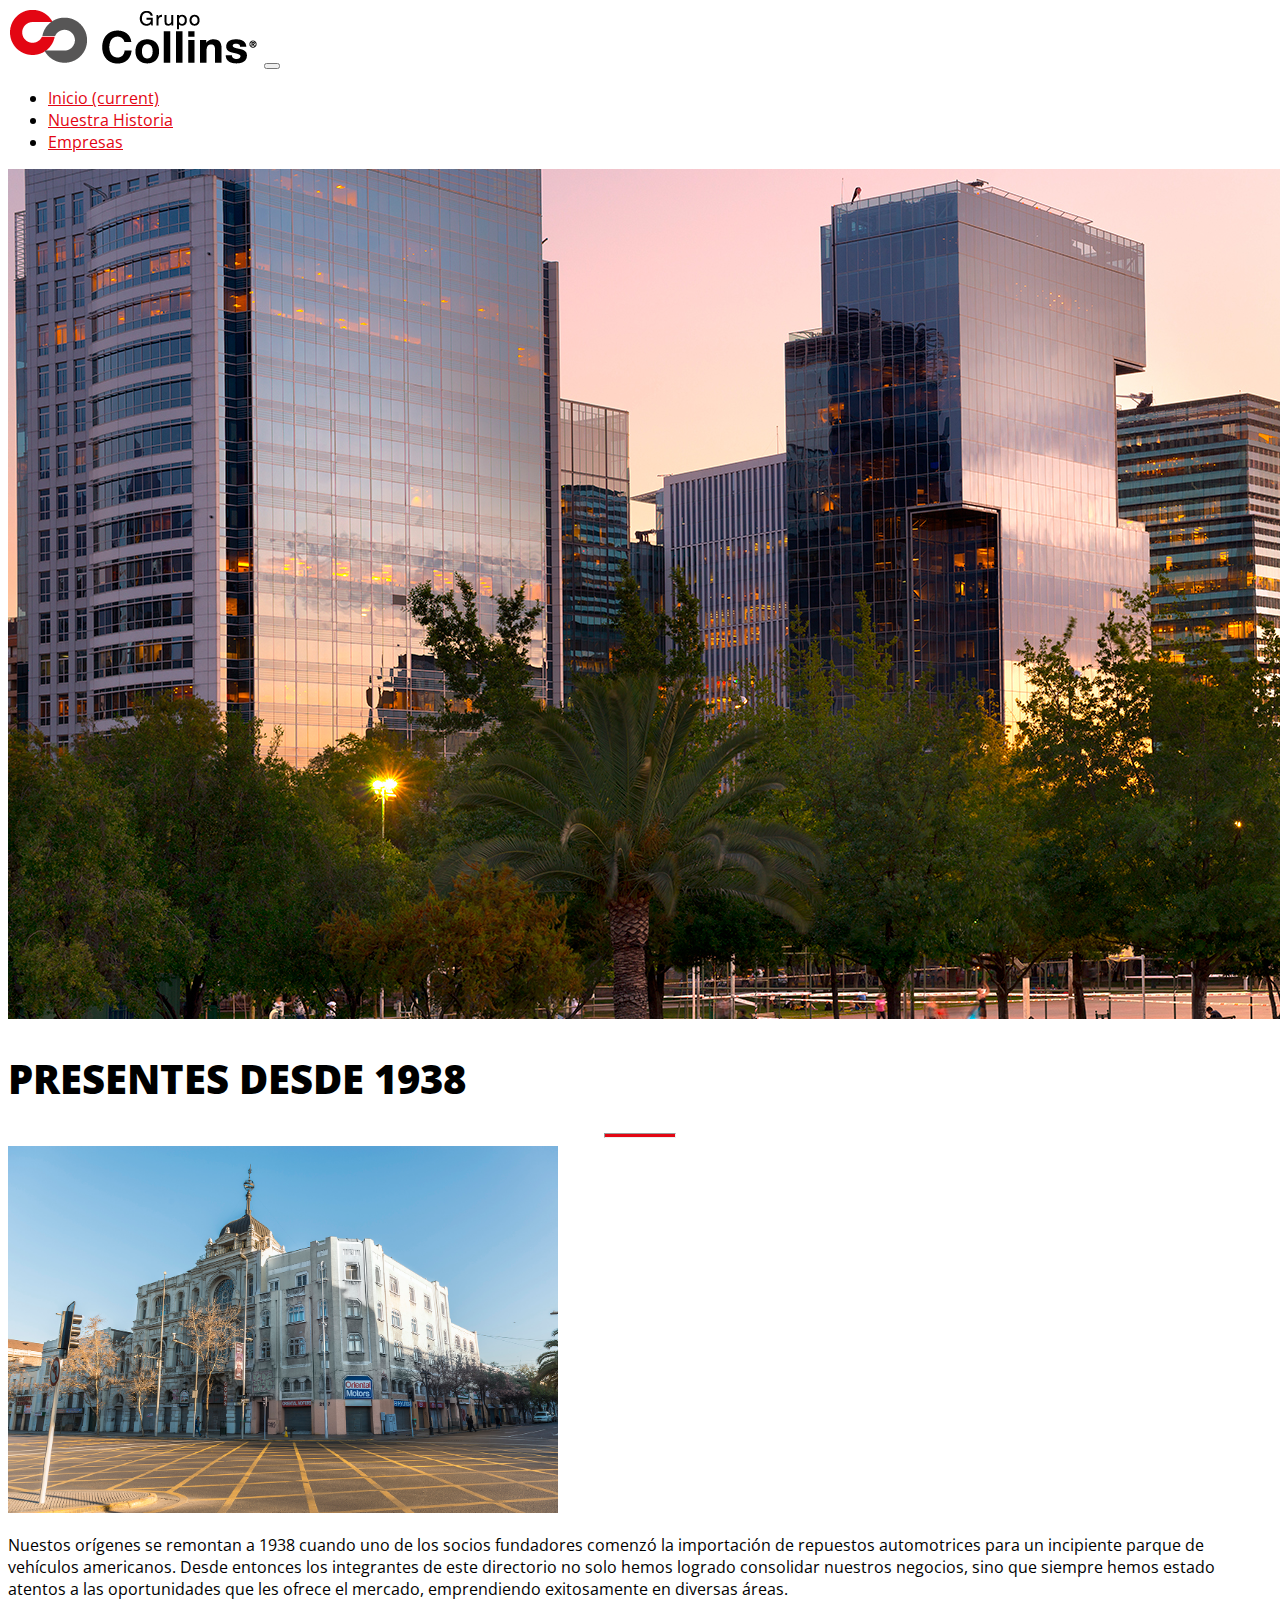
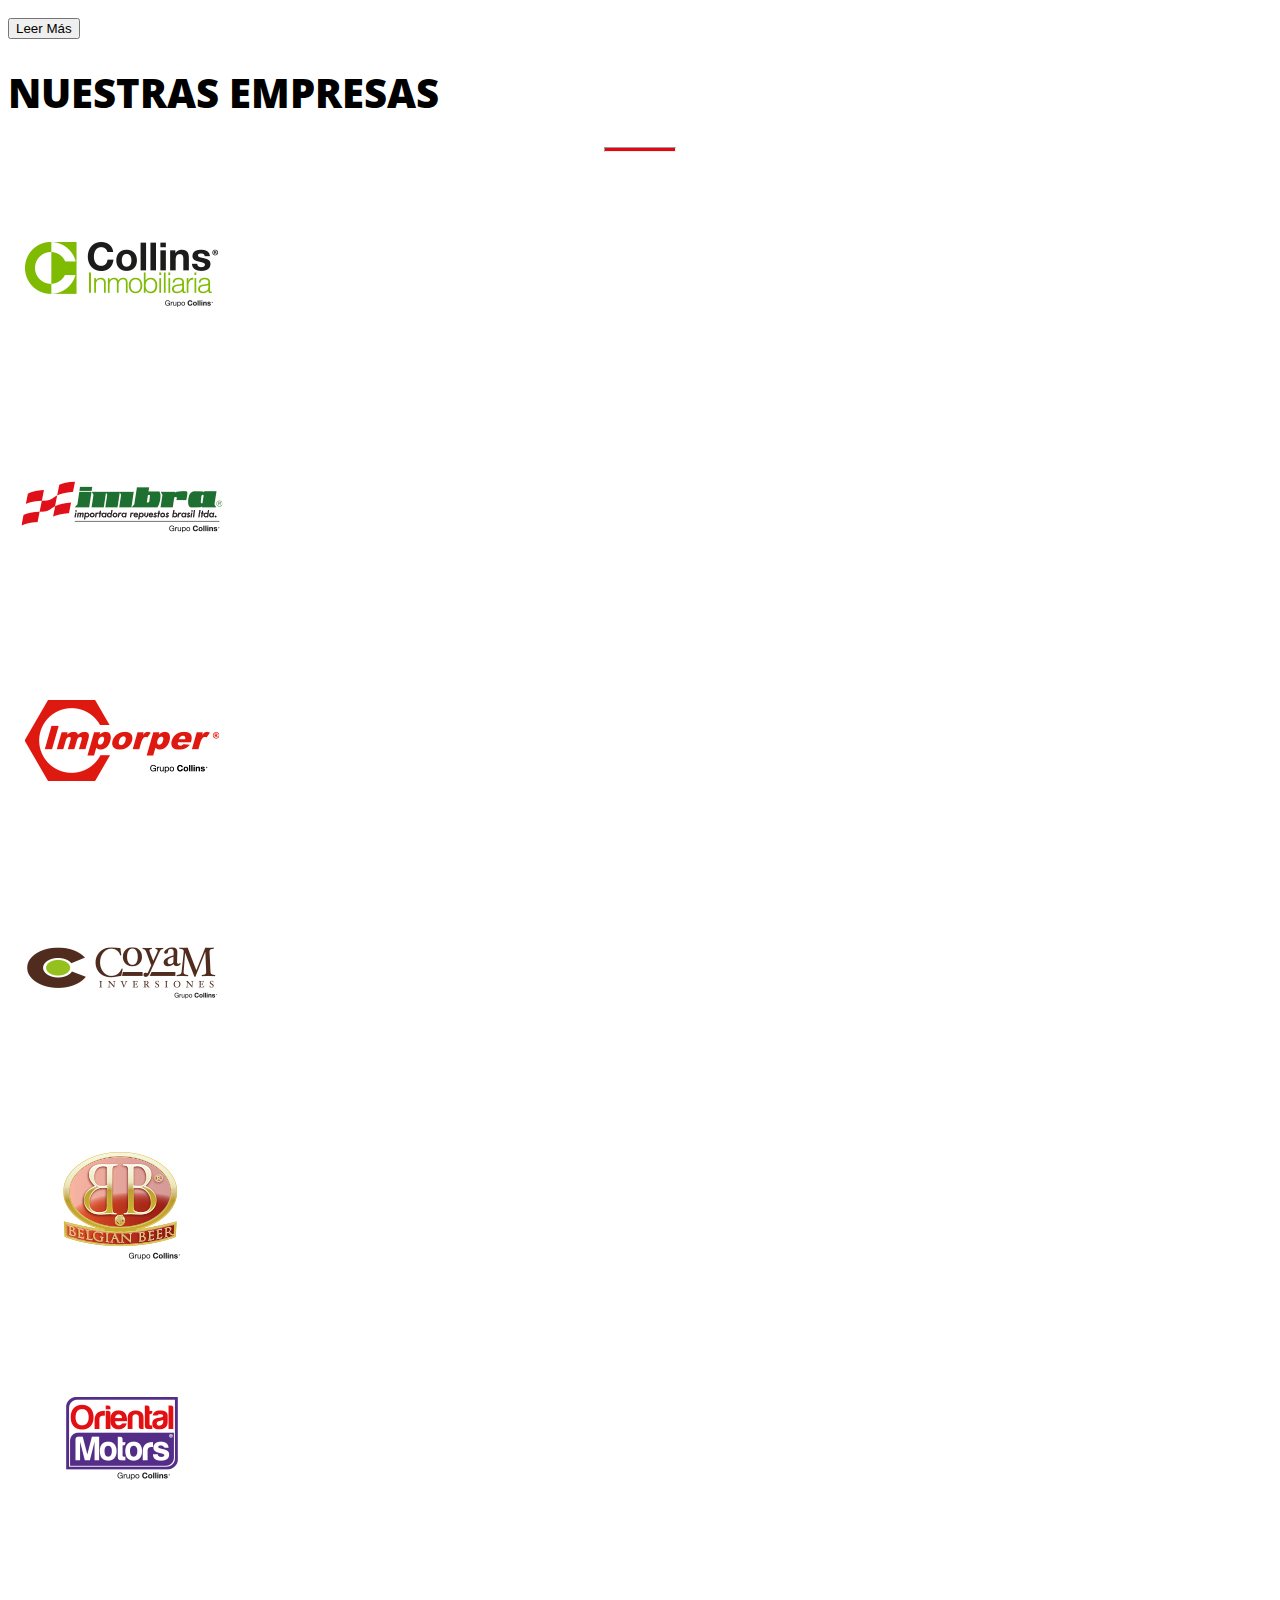
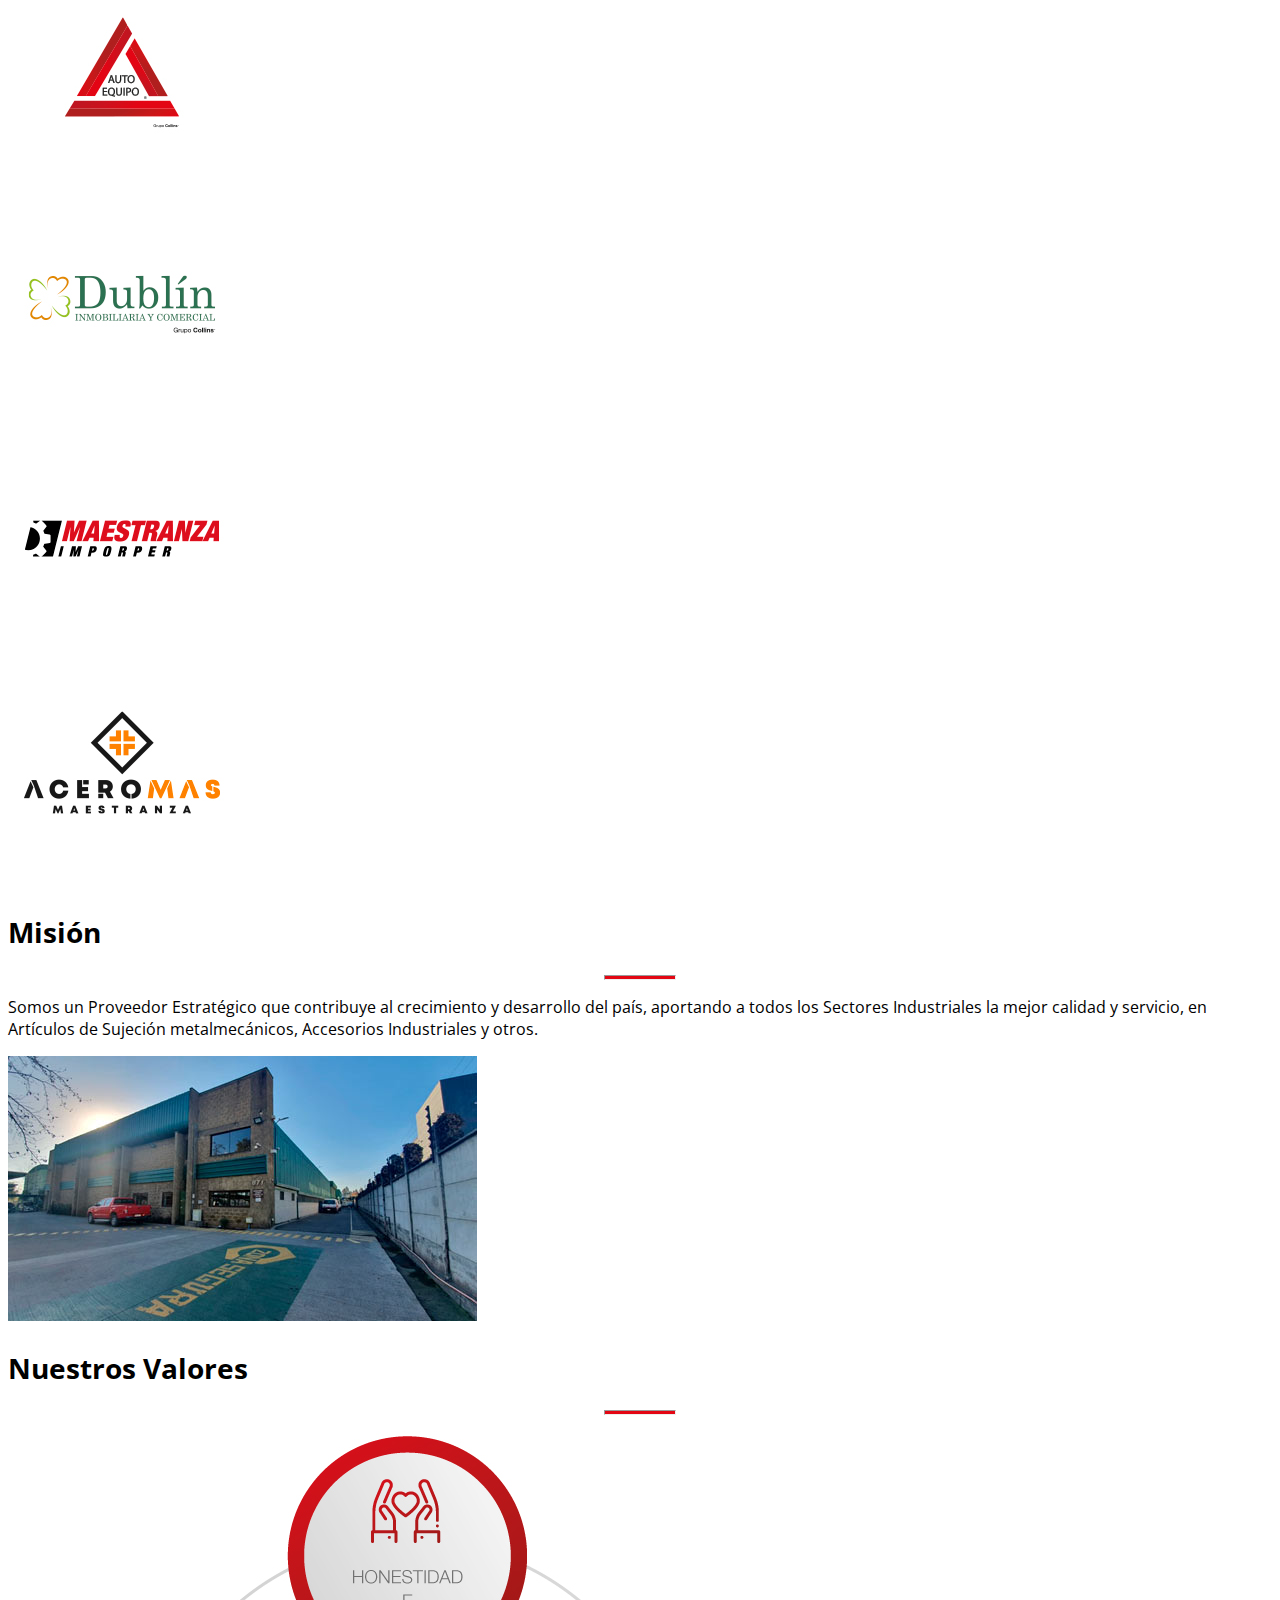
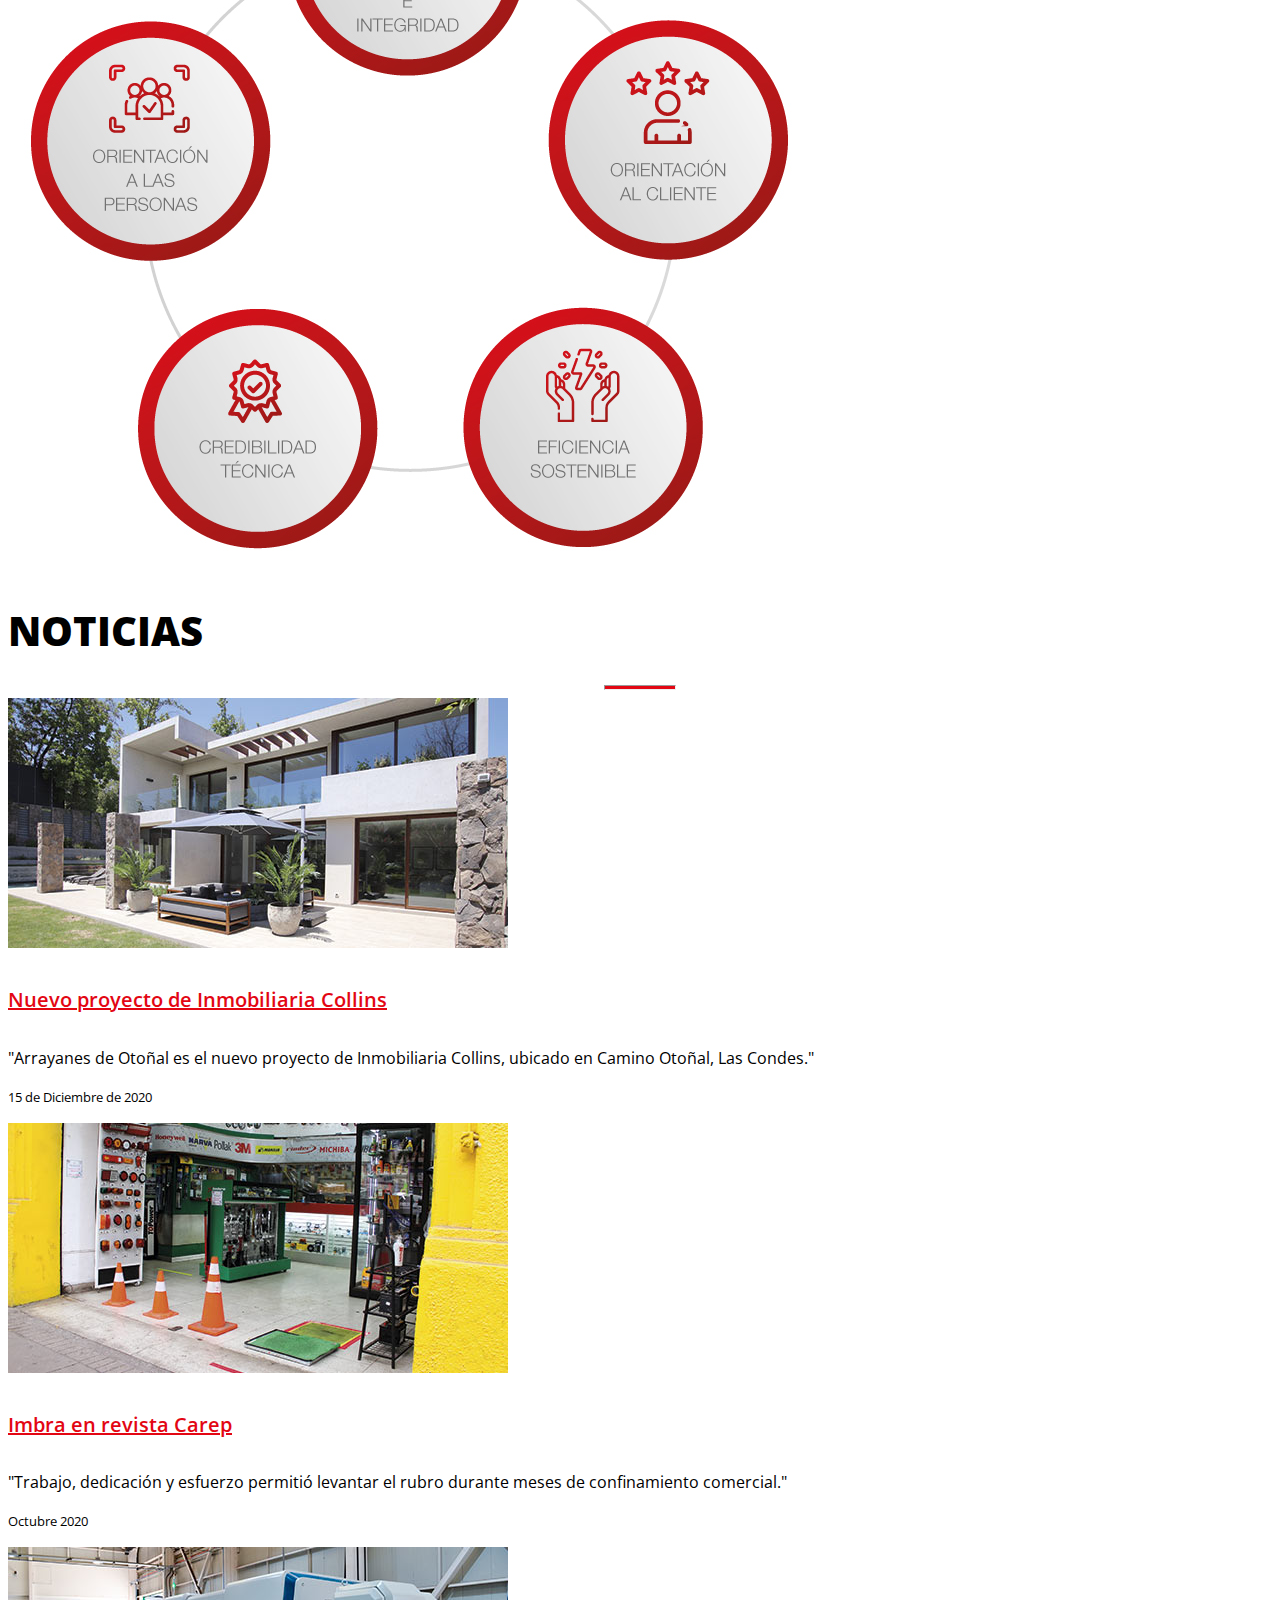
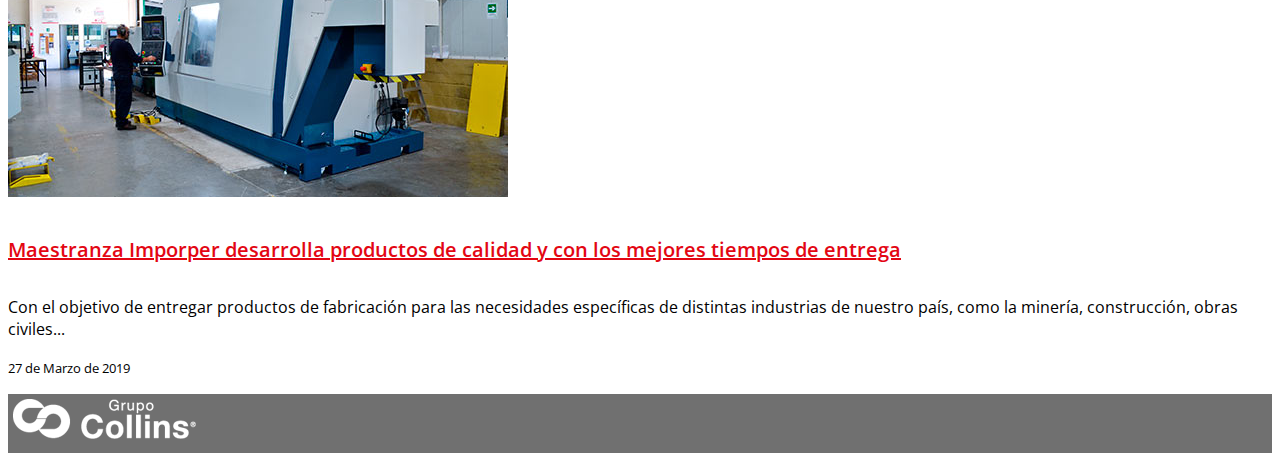
==== index.html @ 6eb839a7 "cambio en texto noticias" ====
<!DOCTYPE html>
<html lang="en" dir="ltr">
<head>
    <meta charset="UTF-8">
    <meta name="viewport" content="width=device-width, initial-scale=1.0">
    <title>Grupo Collins</title>

    <meta name="author" content="Inv. Collins & Collins Ltda">
    <meta name="description" content="Holding con más de 80 años de trayectoria, presente a lo largo de todo Chile." >
    <meta name="keywords" content="holding, inmobiliaria, fijaciones metalmecánicas, repuestos automotrices, cerveza.">

    <!-- Google Fonts -->
    <link href="https://fonts.googleapis.com/css2?family=Open+Sans:wght@300;400;600;700;800&display=swap" rel="stylesheet">

    <!-- Font Awesome -->
    <link rel="stylesheet" href="https://use.fontawesome.com/releases/v5.15.1/css/all.css" integrity="sha384-vp86vTRFVJgpjF9jiIGPEEqYqlDwgyBgEF109VFjmqGmIY/Y4HV4d3Gp2irVfcrp" crossorigin="anonymous">

    <!-- Bootstrap -->
    <link rel="stylesheet" href="https://cdn.jsdelivr.net/npm/bootstrap@4.5.3/dist/css/bootstrap.min.css" integrity="sha384-TX8t27EcRE3e/ihU7zmQxVncDAy5uIKz4rEkgIXeMed4M0jlfIDPvg6uqKI2xXr2" crossorigin="anonymous">

    <link rel="stylesheet" href="css/style.css">
    <link rel="stylesheet" href="favicon.png">

</head>
<body>

    <!-- Inicio Menú -->
    <nav class="navbar navbar-expand-lg navbar-light bg-light shadow p-3 mb-3 bg-white rounded fixed-top">
        <div class="container">
        <a class="navbar-brand" href="#"><img src="logo_gcollins.png" alt="Logo Grupo Collins"></a>
        <button class="navbar-toggler" type="button" data-toggle="collapse" data-target="#navbarNav" aria-controls="navbarNav" aria-expanded="false" aria-label="Toggle navigation">
          <span class="navbar-toggler-icon"></span>
        </button>
        <div class="collapse navbar-collapse" id="navbarNav">
          <ul class="navbar-nav ml-auto">
            <li class="nav-item active">
              <a class="nav-link" href="index.html">Inicio <span class="sr-only">(current)</span></a>
            </li>
            <li class="nav-item">
              <a class="nav-link" href="historia-collins.html">Nuestra Historia</a>
            </li>
            <li class="nav-item">
              <a class="nav-link" href="#empresas">Empresas</a>
            </li>
          </ul>
        </div>
        </div>
    </nav>
    <!-- Fin Menú -->

    <!-- Comienzo Header -->
    <div id="carouselExampleIndicators" class="carousel slide pt-5" data-ride="carousel">
        <div class="carousel-inner">
          <div class="carousel-item active">
            <img src="img/slide1.jpg" class="d-block img-fluid" alt="Oficinas Grupo Collins en Las Condes">
          </div>
        </div>
    </div>
    <!-- Fin Header -->


    <!-- Grupo Collins -->
    <main>
        <section class="container my-4 py-5">
            <div class="text-center">
                <h1>PRESENTES DESDE 1938</h1>
                <hr class="linea inline-block">
            </div>

            <div class="row py-5">
            <div class="col-12 col-sm-12 col-md-6 col-lg-6 col-xl-6">
                <img src="img/Efificio_Collins.jpg" alt="Edificio Empresas Collins Santiago" class="img-fluid" width="550">
            </div>
            <div class="col-12 col-sm-12 col-md-6 col-lg-6 col-xl-6 text-left pt-4">
                <p>Nuestos orígenes se remontan a 1938 cuando uno de los socios fundadores comenzó la importación de repuestos automotrices para un incipiente parque de vehículos americanos. Desde entonces los integrantes de este directorio no solo hemos logrado consolidar nuestros negocios, sino que siempre hemos estado atentos a las oportunidades que les ofrece el mercado, emprendiendo exitosamente en diversas áreas.</p>
            <div class="mt-5 pt-3">
                <a href="nuestrahistoria.html"><button type="button" class="btn btn-primary btn-md px-5">Leer Más</button></a>
            </div>
            </div>
            </div>
        </section>
    <!-- Fin Grupo Collins -->

    <!-- Comienzo Empresas -->
        <section class="container py-5" id="empresas">
            <div class="text-center pb-5 py-4">
                <h1>NUESTRAS EMPRESAS</h1>
                <hr class="linea inline-block">
            </div>

            <div class="row">
                <div class="col-12 col-sm-12 col-md-6 col-lg-3 col-xl-3 text-center border">
                    <a href="http://www.icollins.cl/" target="blank"><img src="img/logo_inmobiliariacollins.jpg" alt="Inmboliaria Collins"></a>
                </div>

                <div class="col-12 col-sm-12 col-md-6 col-lg-3 col-xl-3 text-center border">
                    <a href="http://www.imbra.cl/" target="blank"><img src="img/logo_imbra.jpg" alt="Logo Importadora de Repuestos Brasil"></a>
                </div>

                <div class="col-12 col-sm-12 col-md-6 col-lg-3 col-xl-3 text-center border">
                    <a href="http://www.imporper.cl/" target="blank"><img src="img/logo_imporper.jpg" alt="Logo Imporper"></a>
                </div>

                <div class="col-12 col-sm-12 col-md-6 col-lg-3 col-xl-3 text-center border">
                    <img src="img/logo_coyaminversiones.jpg" alt="Logo Coyam Inversiones">
                </div>
            </div>

            <div class="row">
                <div class="col-12 col-sm-12 col-md-6 col-lg-3 col-xl-3 text-center border">
                    <a href="http://www.bbeer.cl/" target="blank"><img src="img/logo_belgian_beer.jpg" alt="Logo Belgian Beer"></a>
                </div>

                <div class="col-12 col-sm-12 col-md-6 col-lg-3 col-xl-3 text-center border">
                    <a href="http://www.orientalmotors.cl/" target="blank"><img src="img/logo_oriental_motors.jpg" alt="Logo Oriental Motors"></a>
                </div>

                <div class="col-12 col-sm-12 col-md-6 col-lg-3 col-xl-3 text-center border">
                    <a href="http://www.autoequipo.cl/" target="blank"><img src="img/logo_auto_equipo.jpg" alt="Logo Auto Equipo"></a>
                </div>

                <div class="col-12 col-sm-12 col-md-6 col-lg-3 col-xl-3 text-center border">
                    <img src="img/logo_dublin_inmobiliaria.jpg" alt="Logo Dublin Inmobiliaria">
                </div>
            </div>

            <div class="row">
                <div class="col-12 col-sm-12 col-md-6 col-lg-6 col-xl-6 text-center border">
                    <a href="http://www.imporper.cl/" target="blank"><img src="img/logo_maestranza_imporper.jpg" alt="Logo Maestranza Imporper"></a>
                </div>

                <div class="col-12 col-sm-12 col-md-6 col-lg-6 col-xl-6 text-center border">
                    <a href="http://www.aceromas.cl/" target="blank"><img src="img/logo_aceromas.jpg" alt="Logo Maestranza Aceromas"></a>
                </div>
            </div>

        </section>
    <!-- Fin Empresas -->

    <!-- Inicio Misión y Visión -->
        <section class="container-fluid my-3 py-5">
            <div class="container">
                <div class="row">
                    <div class="col-12 col-sm-12 col-md-12 col-lg-6 col-xl-6 text-center">
                        <h2>Misión</h2>
                        <hr class="linea">
                        <p>Somos un Proveedor Estratégico que contribuye al crecimiento y desarrollo del país, aportando a todos los Sectores Industriales la mejor calidad y servicio, en  Artículos de Sujeción metalmecánicos, Accesorios Industriales y otros.</p>
                    </div>
                    <div class="col-12 col-sm-12 col-md-12 col-lg-6 col-xl-6 text-center">
                        <img src="img/bodegas_lasacacias.jpg" alt="Entrada Bodegas de Imporper ubicada en San Bernardo" class="img-fluid">
                    </div>
                </div>
                <div class="row py-5 text-center">
                    <div class="col-12  pb-5 py-4">
                        <h2>Nuestros Valores</h2>
                        <hr class="linea">
                        <img src="img/valores_gcollins.jpg" alt="Infografía Valores Grupo Collins" class="img-fluid">
                    </div>
                </div>
            </div>
        </section>
    <!-- Fin Misión y Visión -->

    <!-- Inicio Noticias -->
        <section>
            <div class="container my-3 py-4">
                <div class="text-center pb-5 py-4">
                    <h1>NOTICIAS</h1>
                    <hr class="linea inline-block">
                </div>

                <div class="card-deck">
                    <div class="card">
                        <a href="http://www.icollins.cl/proyectos/arrayanes/" target="_blank">
                            <img src="img/proyecto_arrayanes.jpg" class="card-img-top" alt="Fotografía Modelo casa Proyecto Arrayanes de Inmobiliaria Collins ubicado en Las Condes">
                      <div class="card-body">
                        <h5 class="card-title">Nuevo proyecto de Inmobiliaria Collins</h5></a>
                        <p class="card-text">"Arrayanes de Otoñal es el nuevo proyecto de Inmobiliaria Collins, ubicado en Camino Otoñal, Las Condes."</p>
                        <p class="card-text"><small class="text-muted">15 de Diciembre de 2020</small></p>
                      </div>
                    </div>
                    <div class="card">
                      <a href="https://www.carep.cl/revistas/91/" target="_blank">
                        <img src="img/imbra_carep.jpg" class="card-img-top" alt="Local Imbra y sus medidas de seguridad e higiene ante crisis sanitaria">
                      <div class="card-body">
                        <h5 class="card-title">Imbra en revista Carep</h5></a>
                        <p class="card-text">"Trabajo, dedicación y esfuerzo permitió levantar el rubro durante meses de confinamiento comercial."</p>
                        <p class="card-text"><small class="text-muted">Octubre 2020</small></p>
                      </div>
                    </div>
                    <div class="card">
                      <a href="http://www.economiaynegocios.cl/noticias/noticias.asp?id=557347" target="_blank">
                        <img src="img/maestranza_imporper.jpg" class="card-img-top" alt="Maquinaria de última generación en Maestranza Imporper">
                      <div class="card-body">
                        <h5 class="card-title">Maestranza Imporper desarrolla productos de calidad y con los mejores tiempos de entrega</h5></a>
                        <p class="card-text">Con el objetivo de entregar productos de fabricación para las necesidades específicas de distintas industrias de nuestro país, como la minería, construcción, obras civiles...</p>
                        <p class="card-text"><small class="text-muted">27 de Marzo de 2019</small></p>
                      </div>
                    </div>
                  </div>
            </div>
        </section>
    <!-- Fin Noticias -->

    </main>

     <!-- Comienzo Footer -->
     <footer class="container-fluid bg-gris-footer py-5">
        <div class="container">
                <div class="text-center">
                    <img src="logo_footer.png" alt="Logo Grupo Collins">
                </div>
            </div>
        </div>
    </footer>
    <!-- Fin Footer -->
   



    <!-- jQuery 3.5.1 -->
    <script src="https://code.jquery.com/jquery-3.5.1.min.js"></script>

    <!-- Popper 1.16.1 -->
    <script src="https://cdn.jsdelivr.net/npm/popper.js@1.16.1/dist/umd/popper.min.js"></script>

    <!-- Bootstrap js 4.5.0 -->
    <script src="https://cdn.jsdelivr.net/npm/bootstrap@4.5.3/dist/js/bootstrap.min.js"></script>


    <!-- Mi Script -->
    <script src="js/script.js"></script>
</body>
</html>
---- css/style.css ----
body {
    font-family: 'Open Sans', 'sans-serif';
}

h1 {
    font-size: 40px;
    font-weight: 800;
}

h2 {
    font-size: 28px;
    font-weight: 700;
}

h5 {
    font-size: 20px;
    font-weight: 600;
}

a {
    color: #E30613;  
}
a:hover {
    color: #707070;
    text-decoration: none;
}

p {
    font-size: 16px;
    font-weight: 400;
}

.linea {
    height: 3px;
    width: 70px;
    background-color: #E30613;
}

.foto_edif {
    width: 300px;
}

.bg-gris-footer {
    background-color: #707070;
}
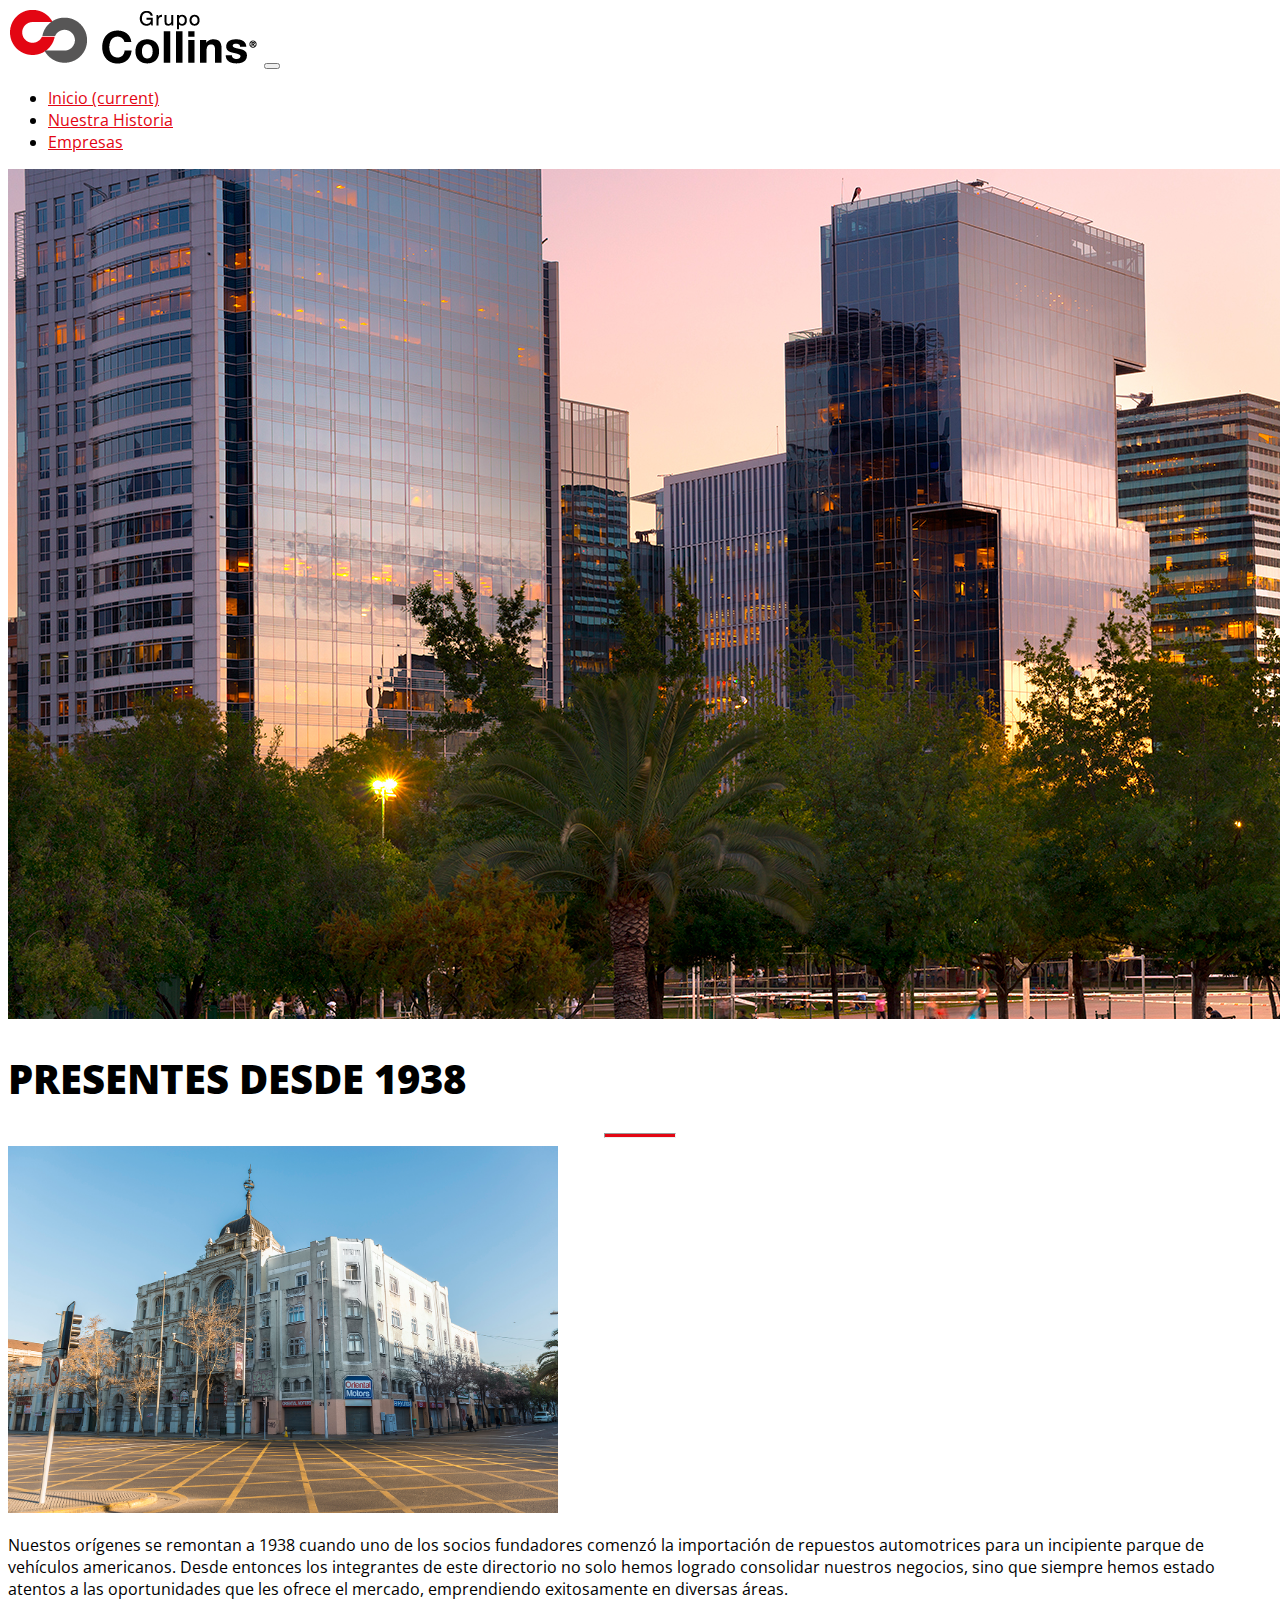
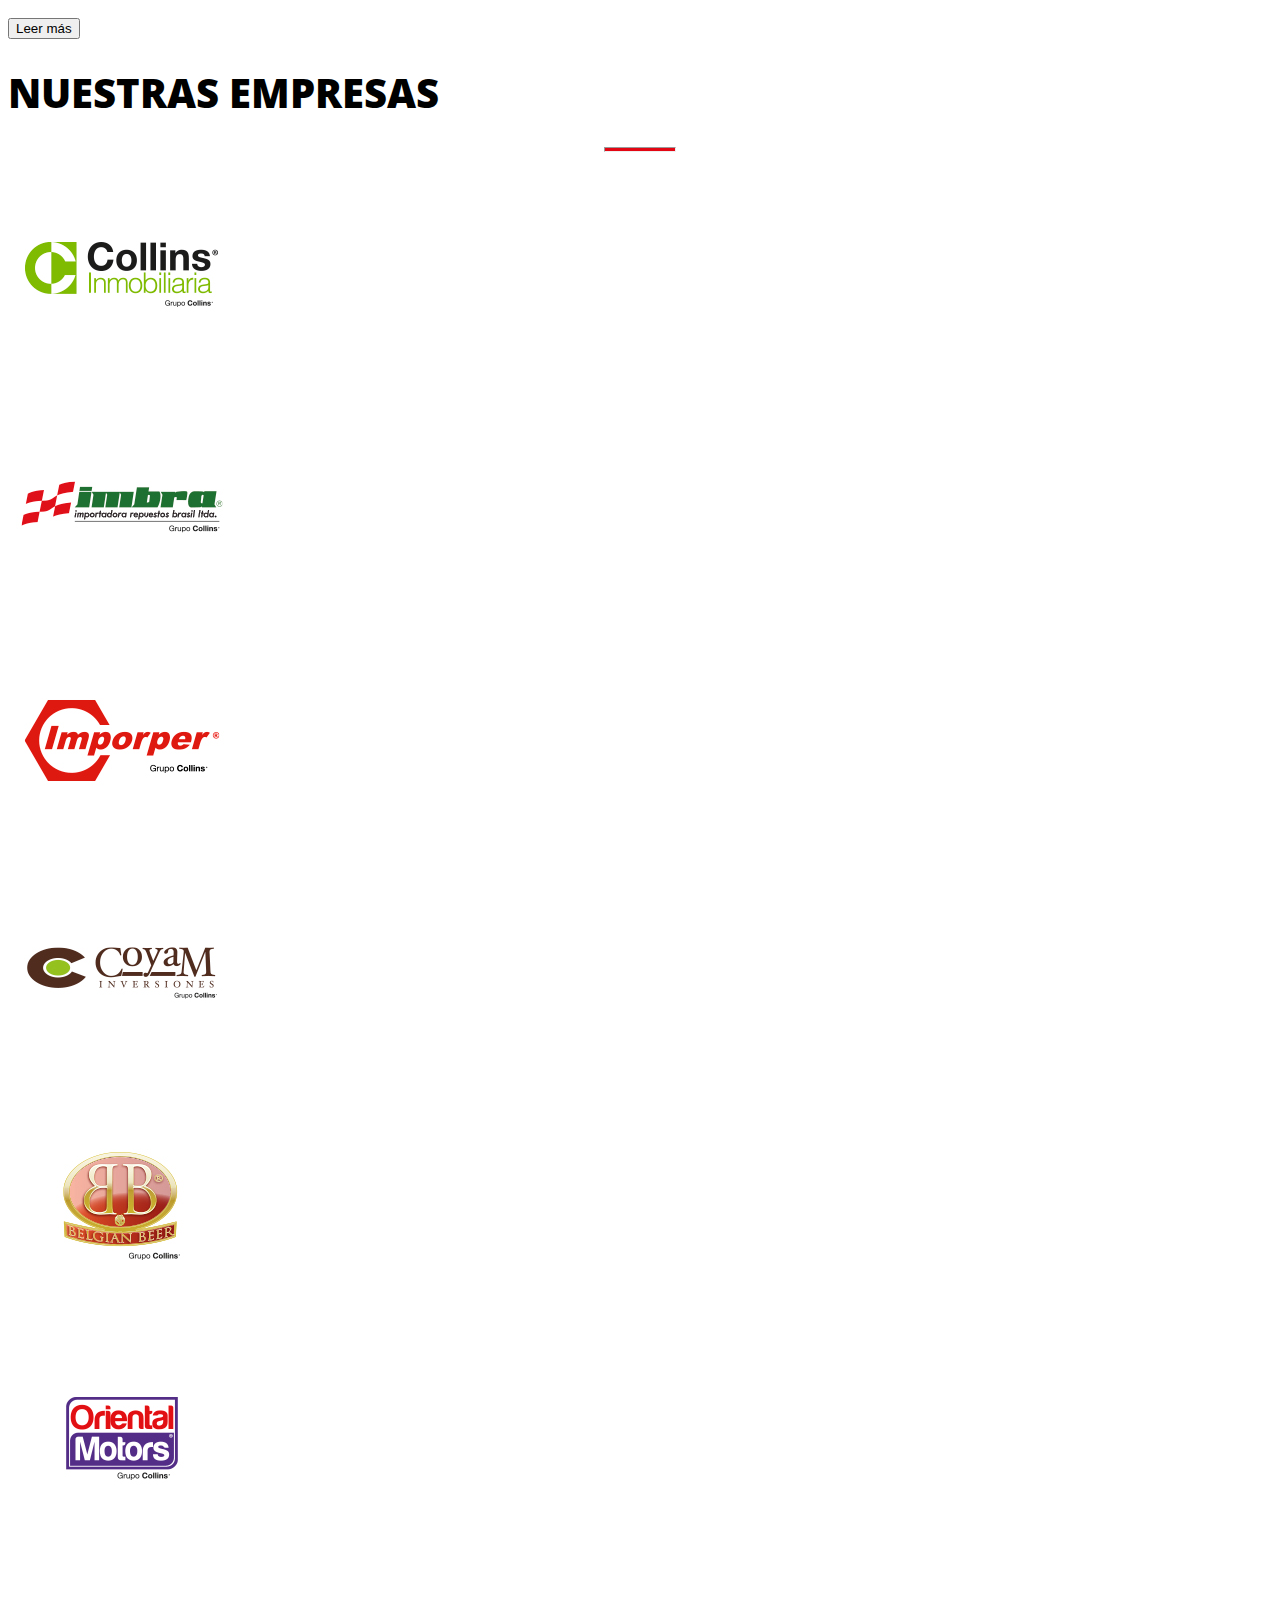
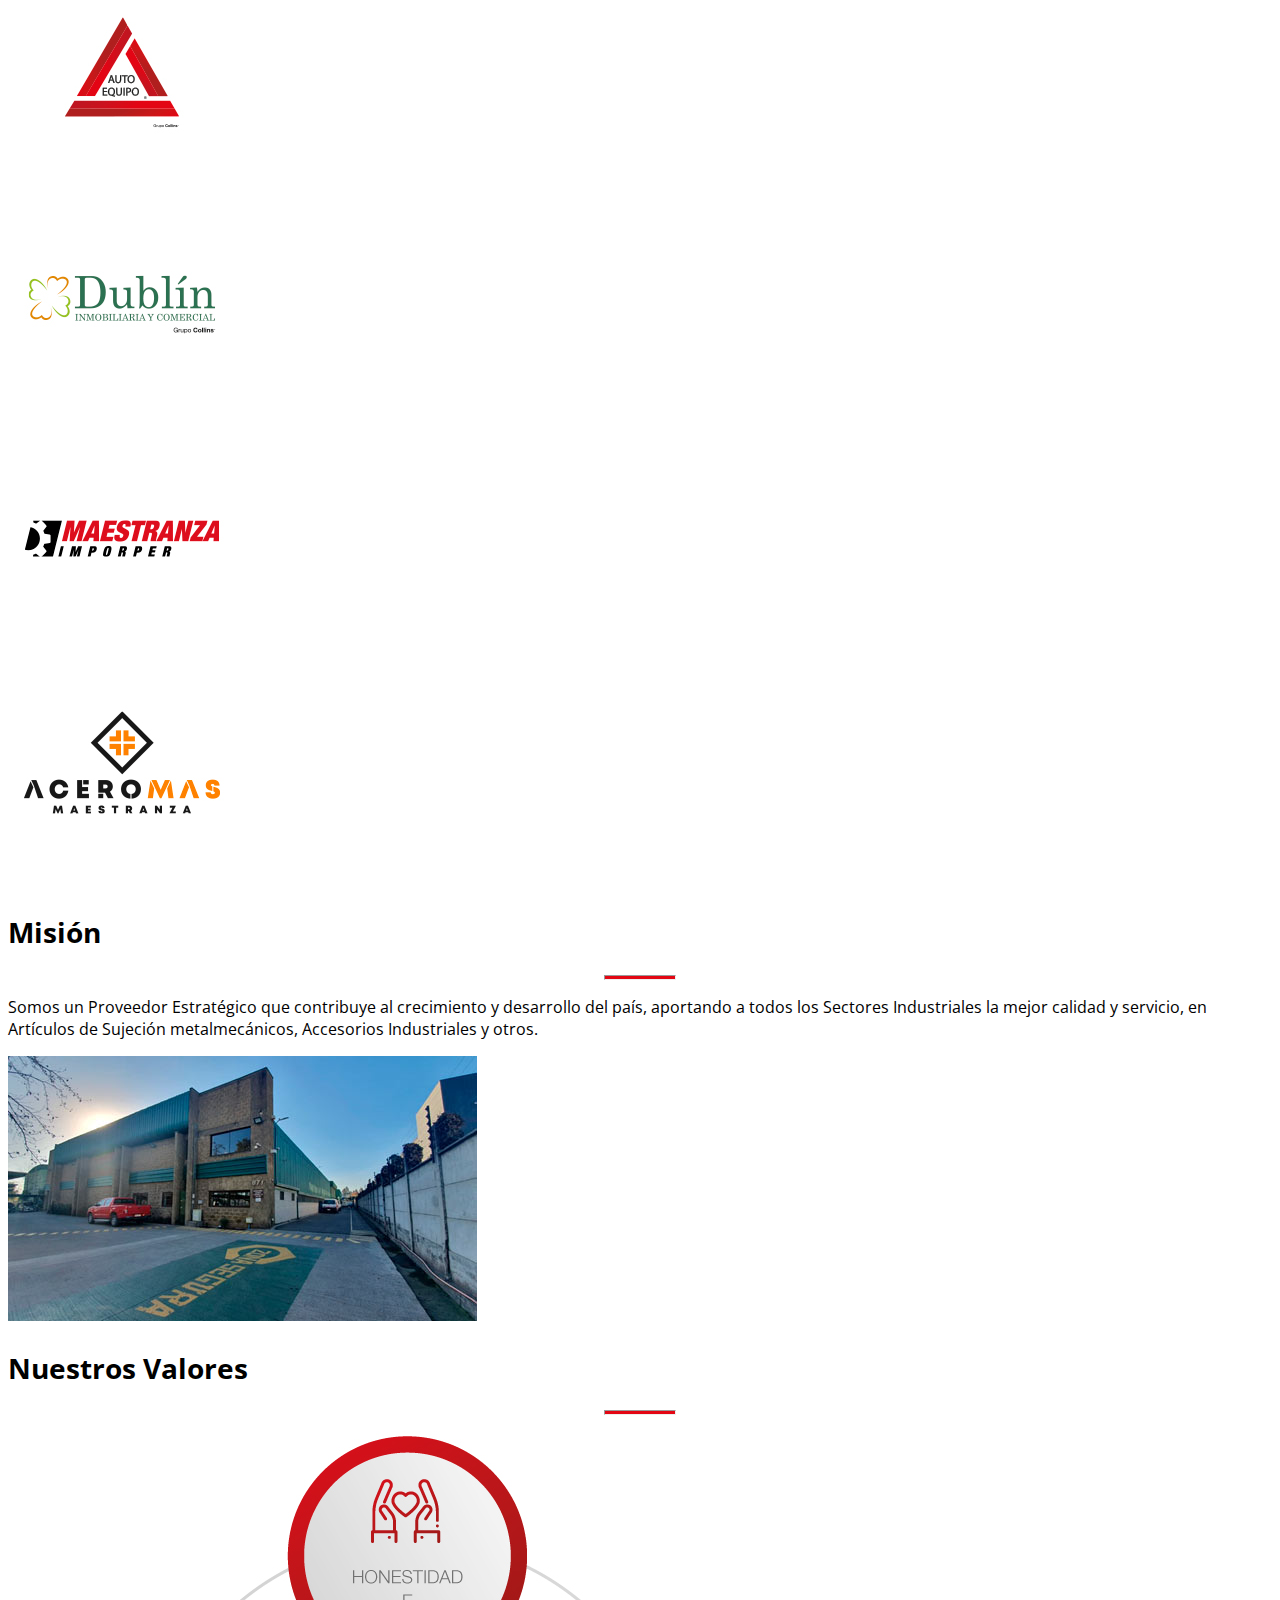
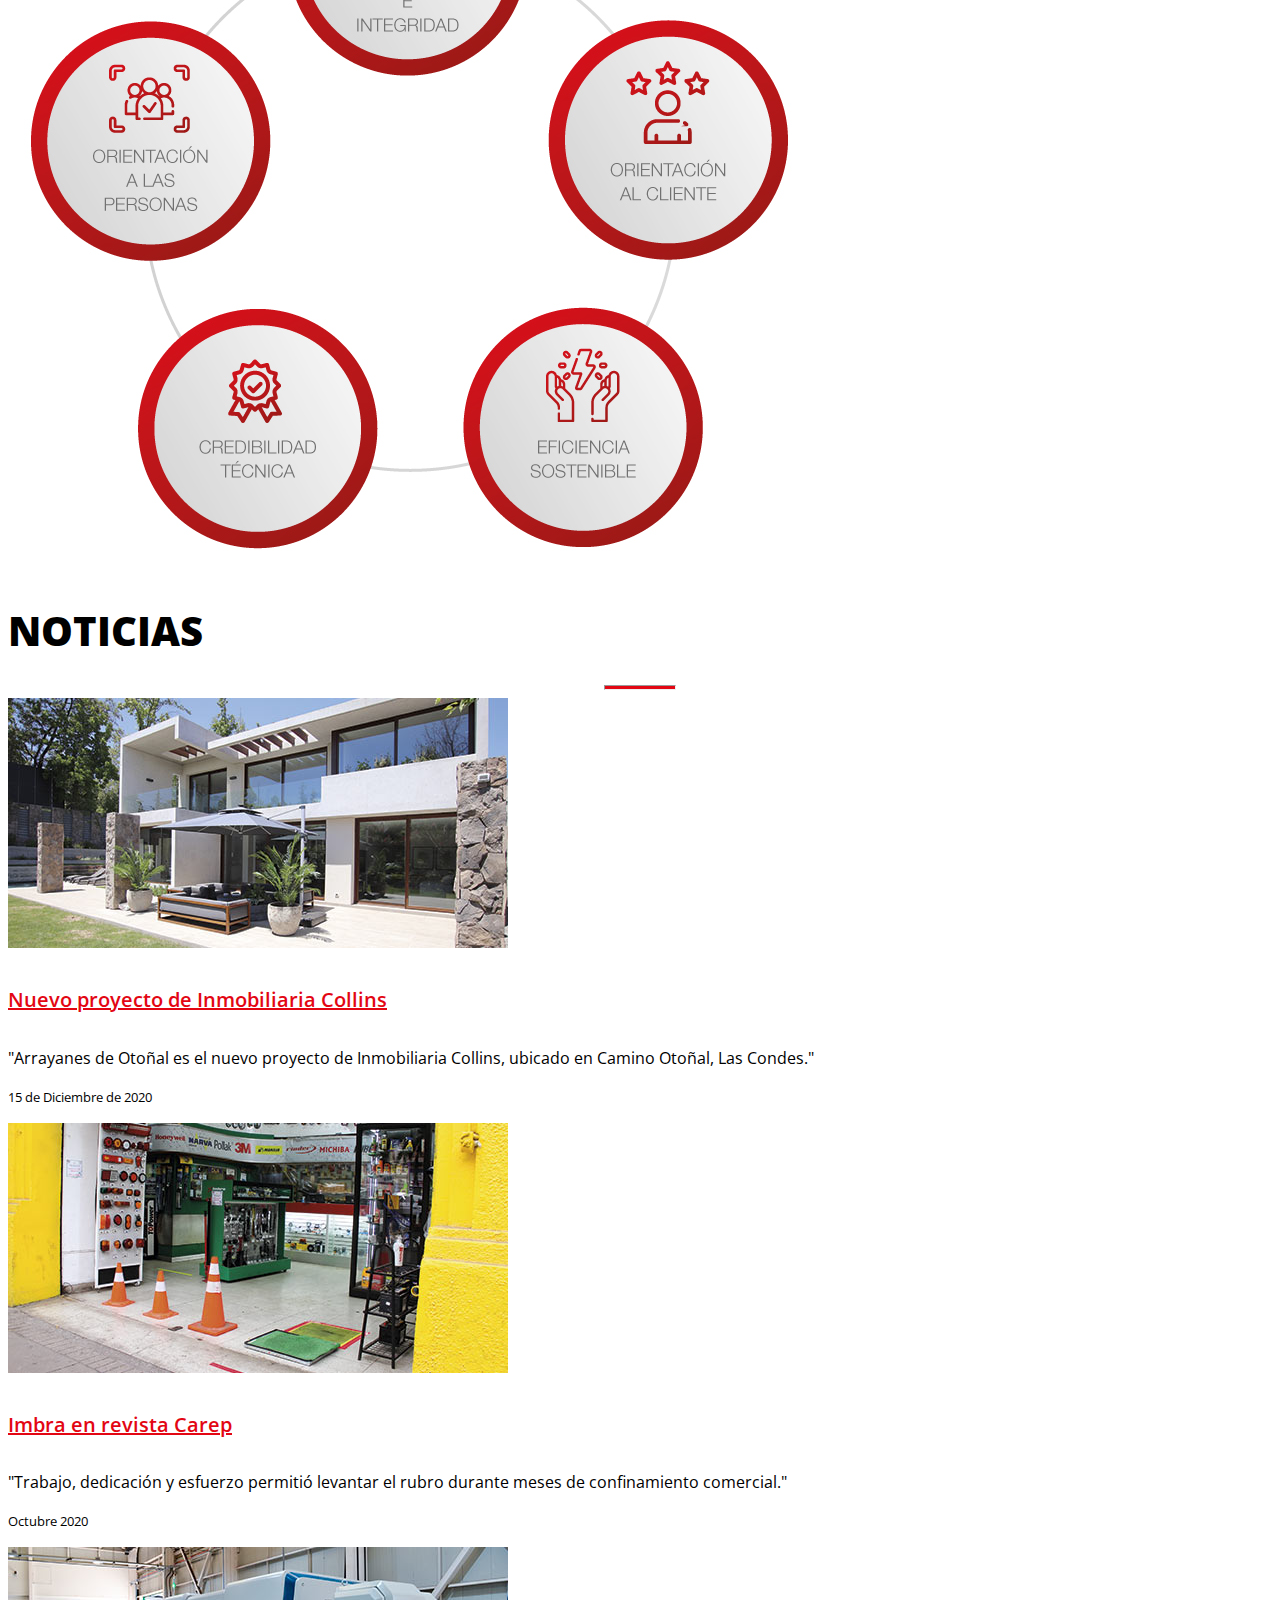
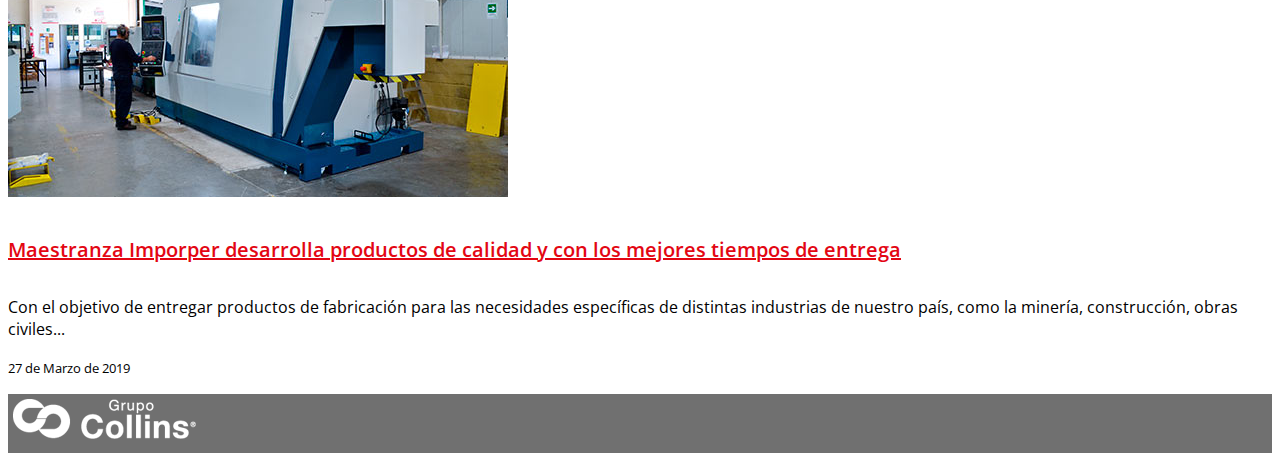
==== commit fc127dad: "actualizacion enlace boton historia" ====
--- a/index.html
+++ b/index.html
@@ -74,7 +74,7 @@
             <div class="col-12 col-sm-12 col-md-6 col-lg-6 col-xl-6 text-left pt-4">
                 <p>Nuestos orígenes se remontan a 1938 cuando uno de los socios fundadores comenzó la importación de repuestos automotrices para un incipiente parque de vehículos americanos. Desde entonces los integrantes de este directorio no solo hemos logrado consolidar nuestros negocios, sino que siempre hemos estado atentos a las oportunidades que les ofrece el mercado, emprendiendo exitosamente en diversas áreas.</p>
             <div class="mt-5 pt-3">
-                <a href="nuestrahistoria.html"><button type="button" class="btn btn-primary btn-md px-5">Leer Más</button></a>
+                <a href="historia-collins.html"><button type="button" class="btn btn-primary btn-md px-5">Leer más</button></a>
             </div>
             </div>
             </div>
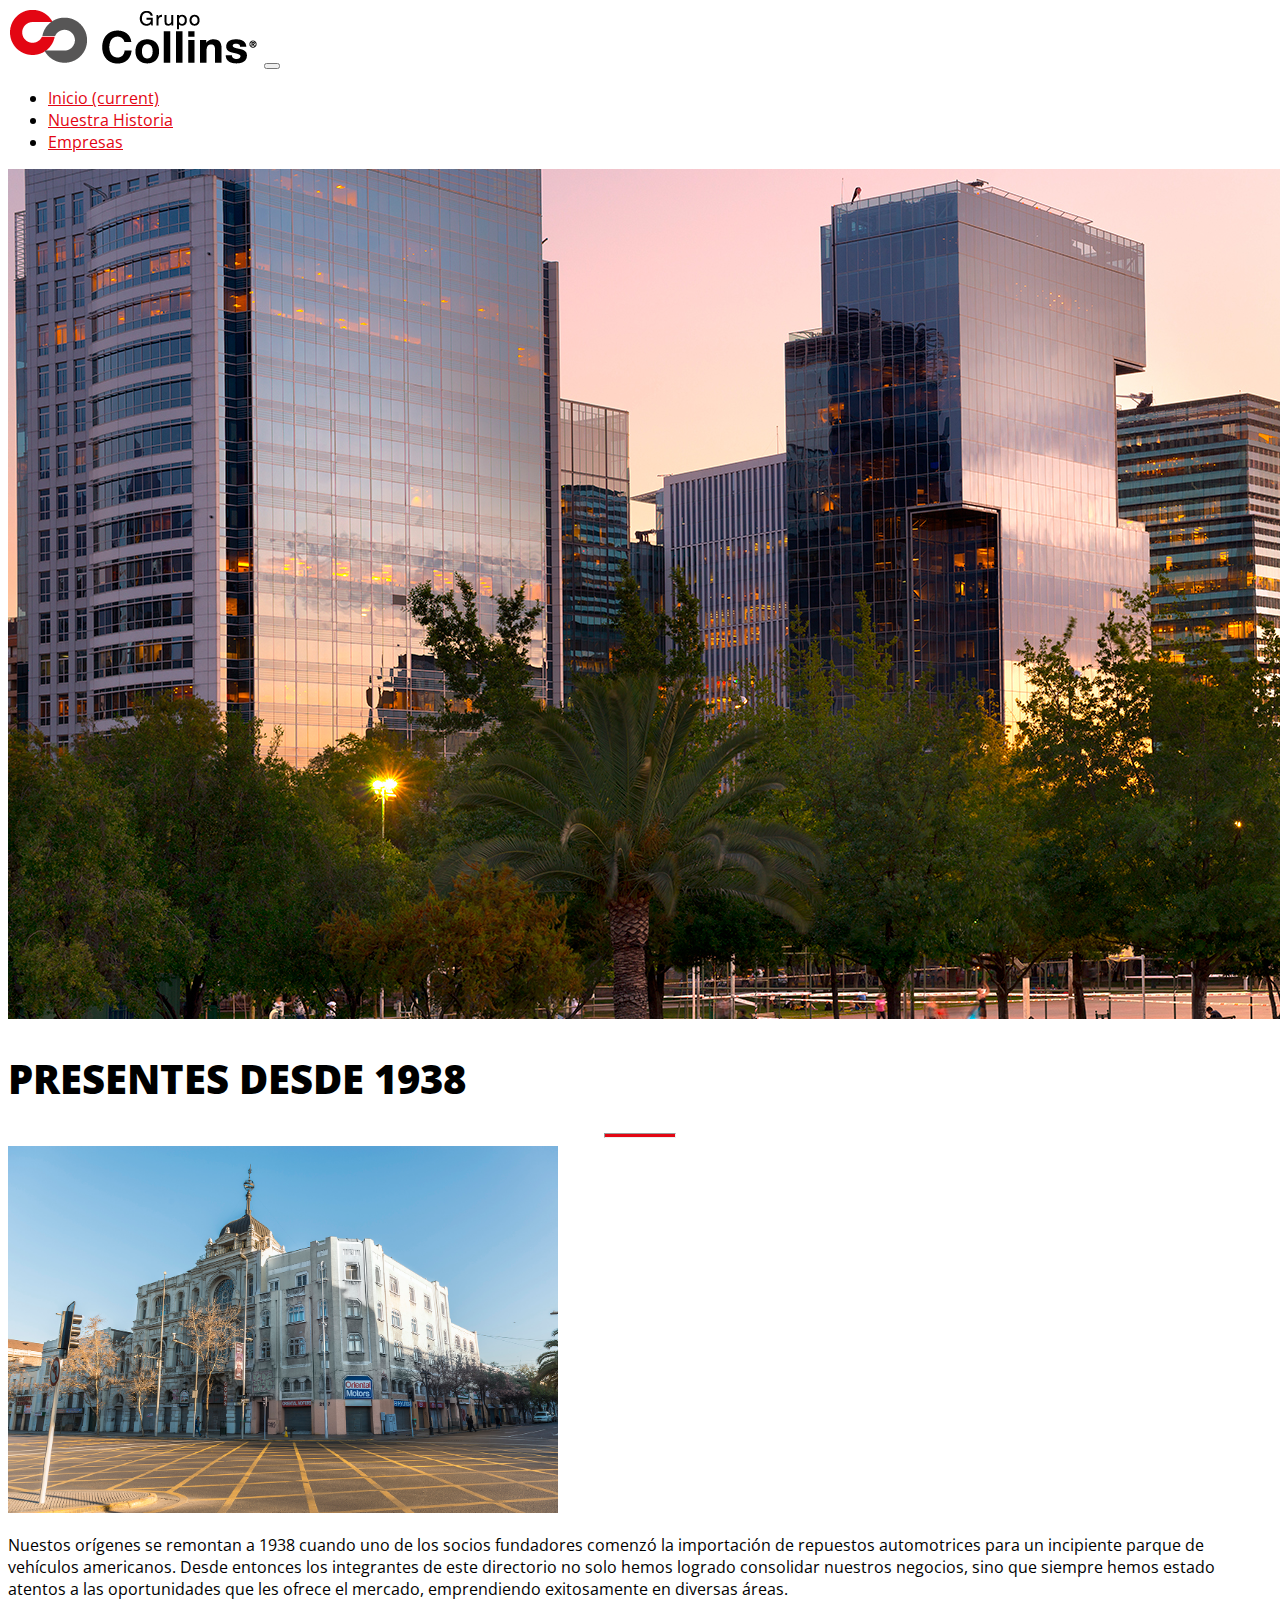
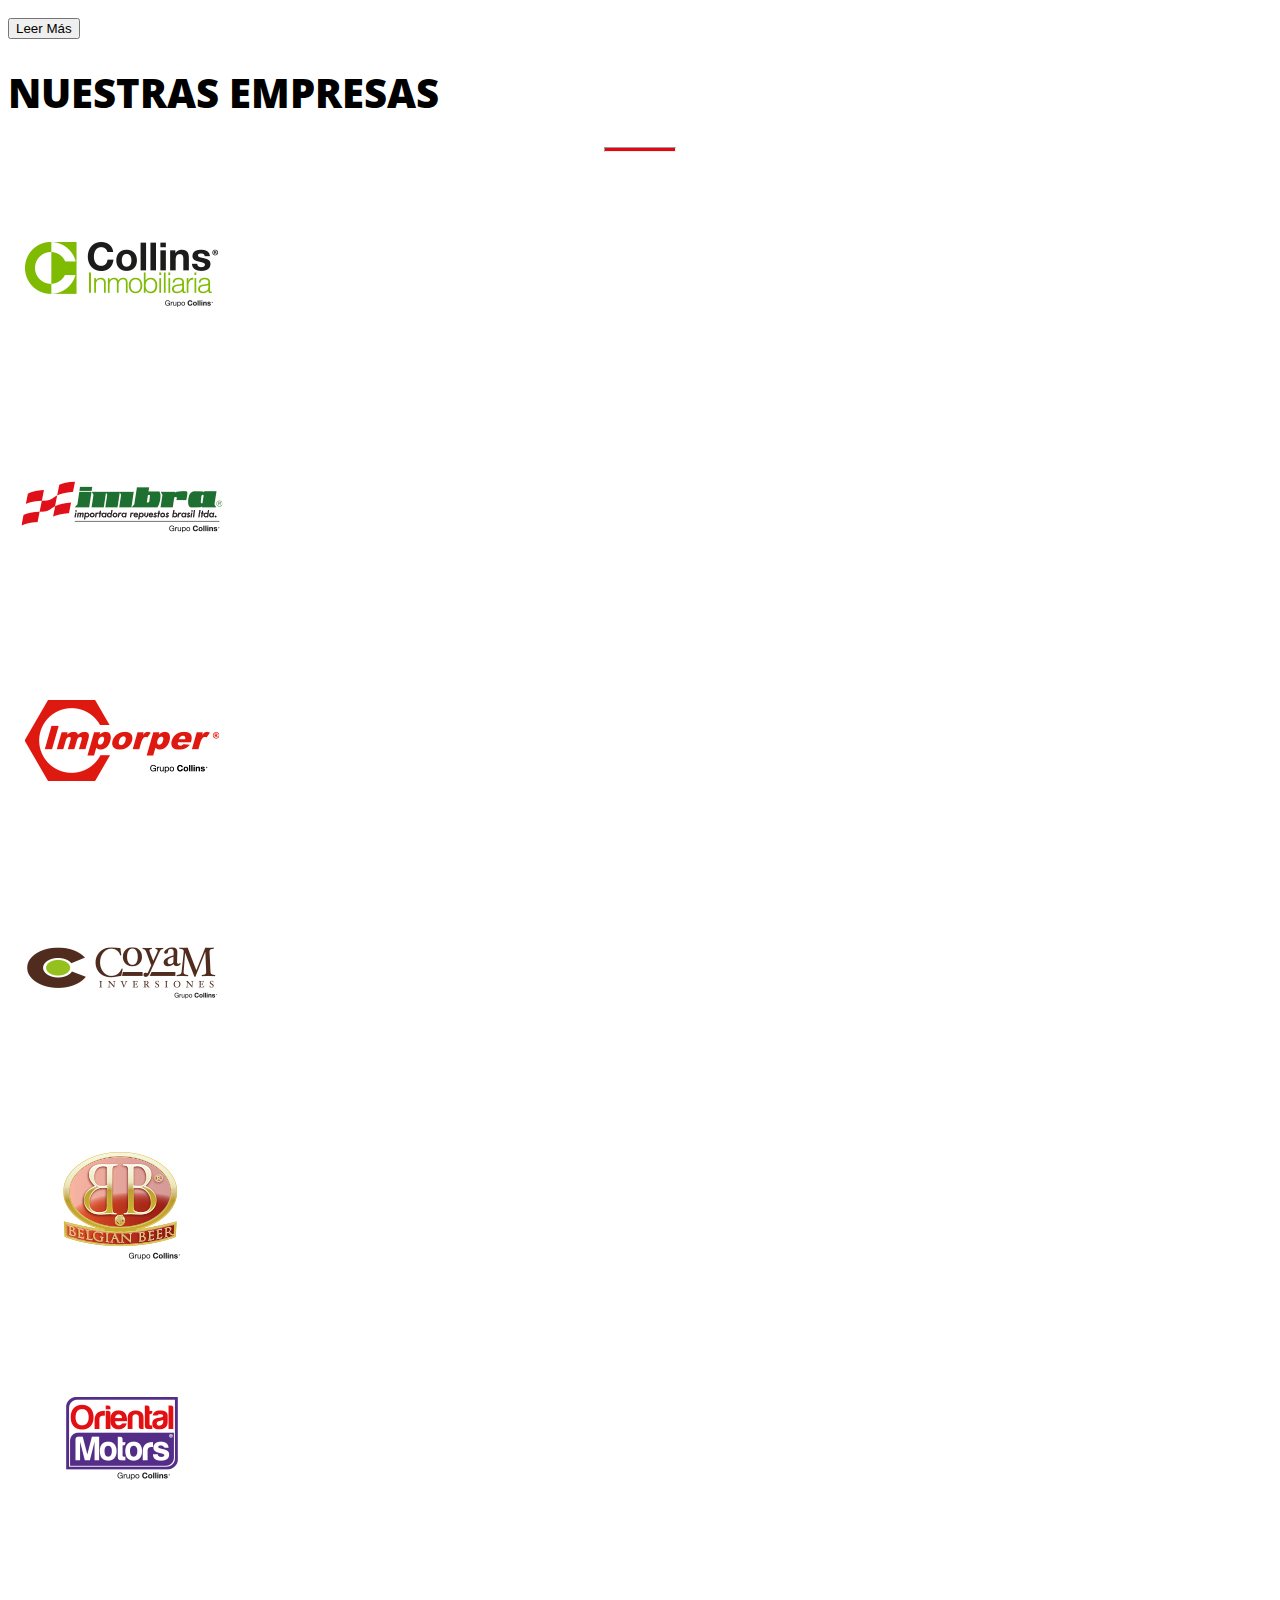
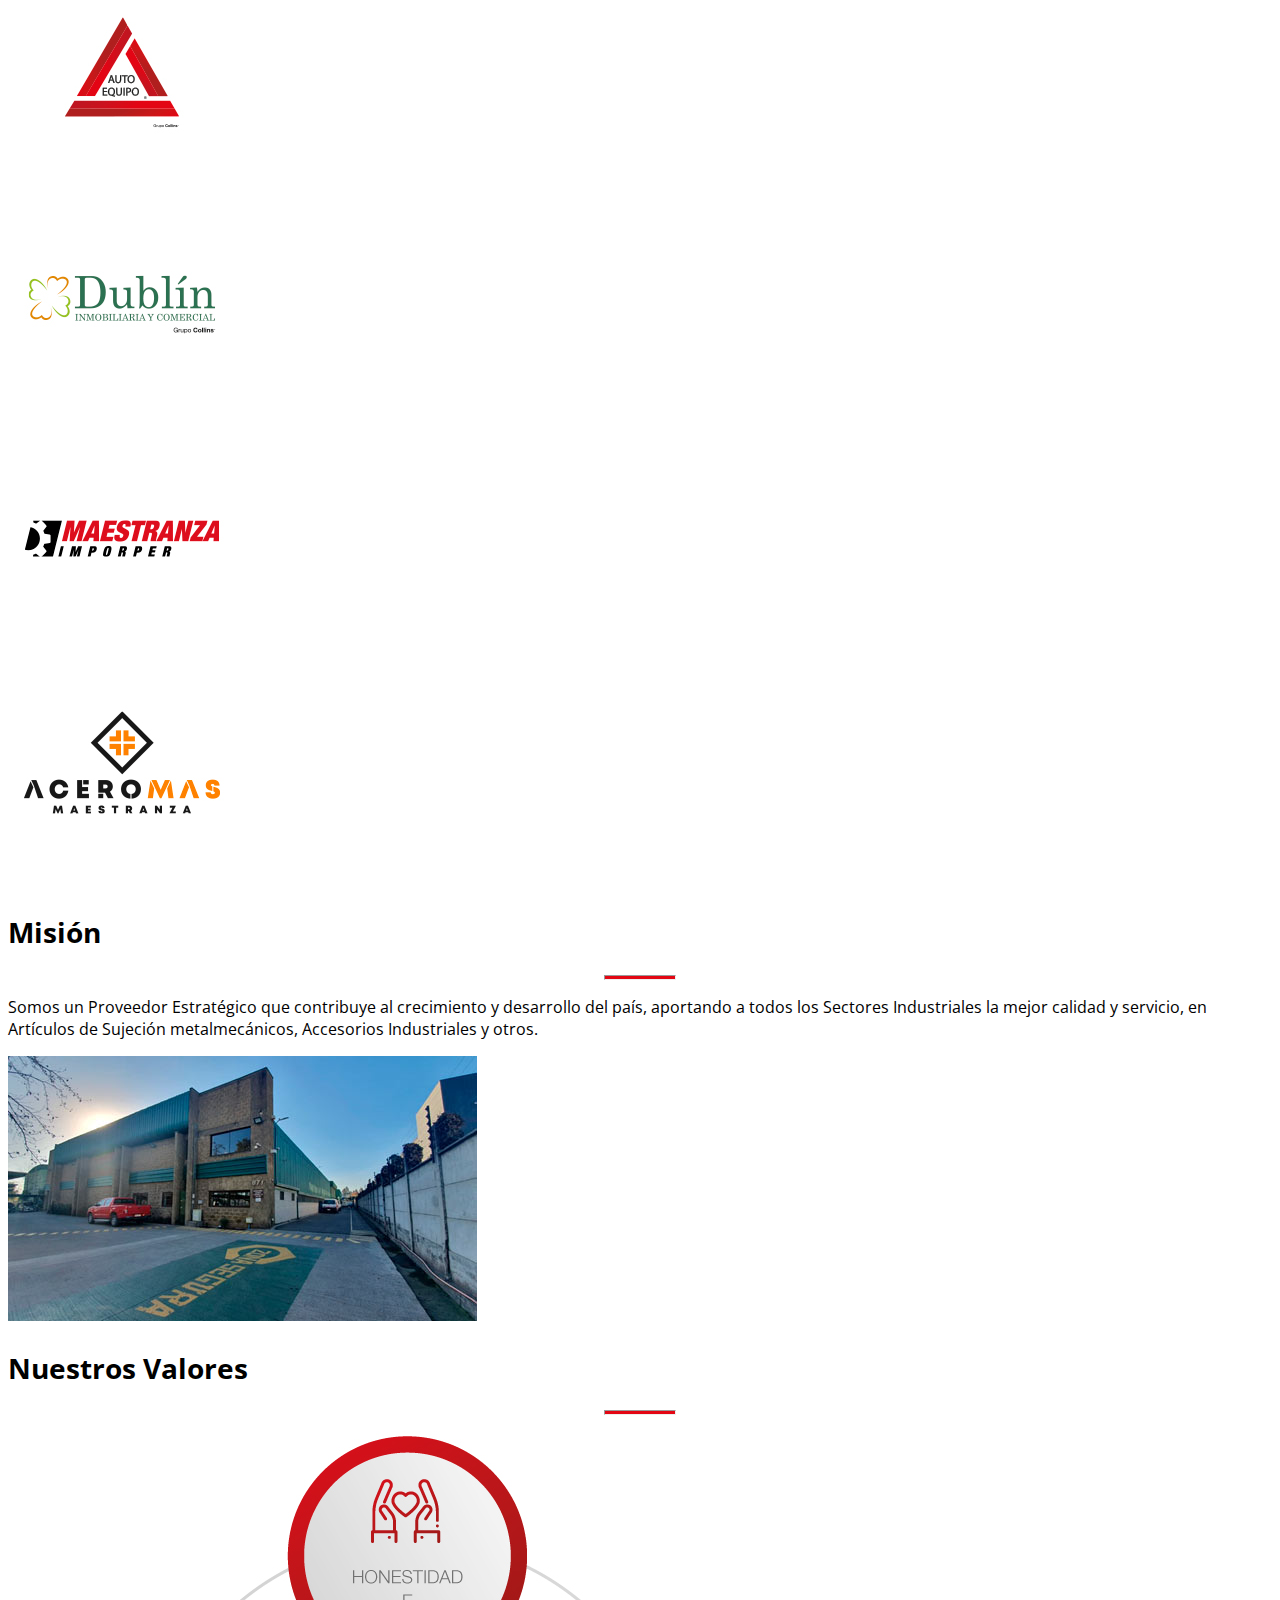
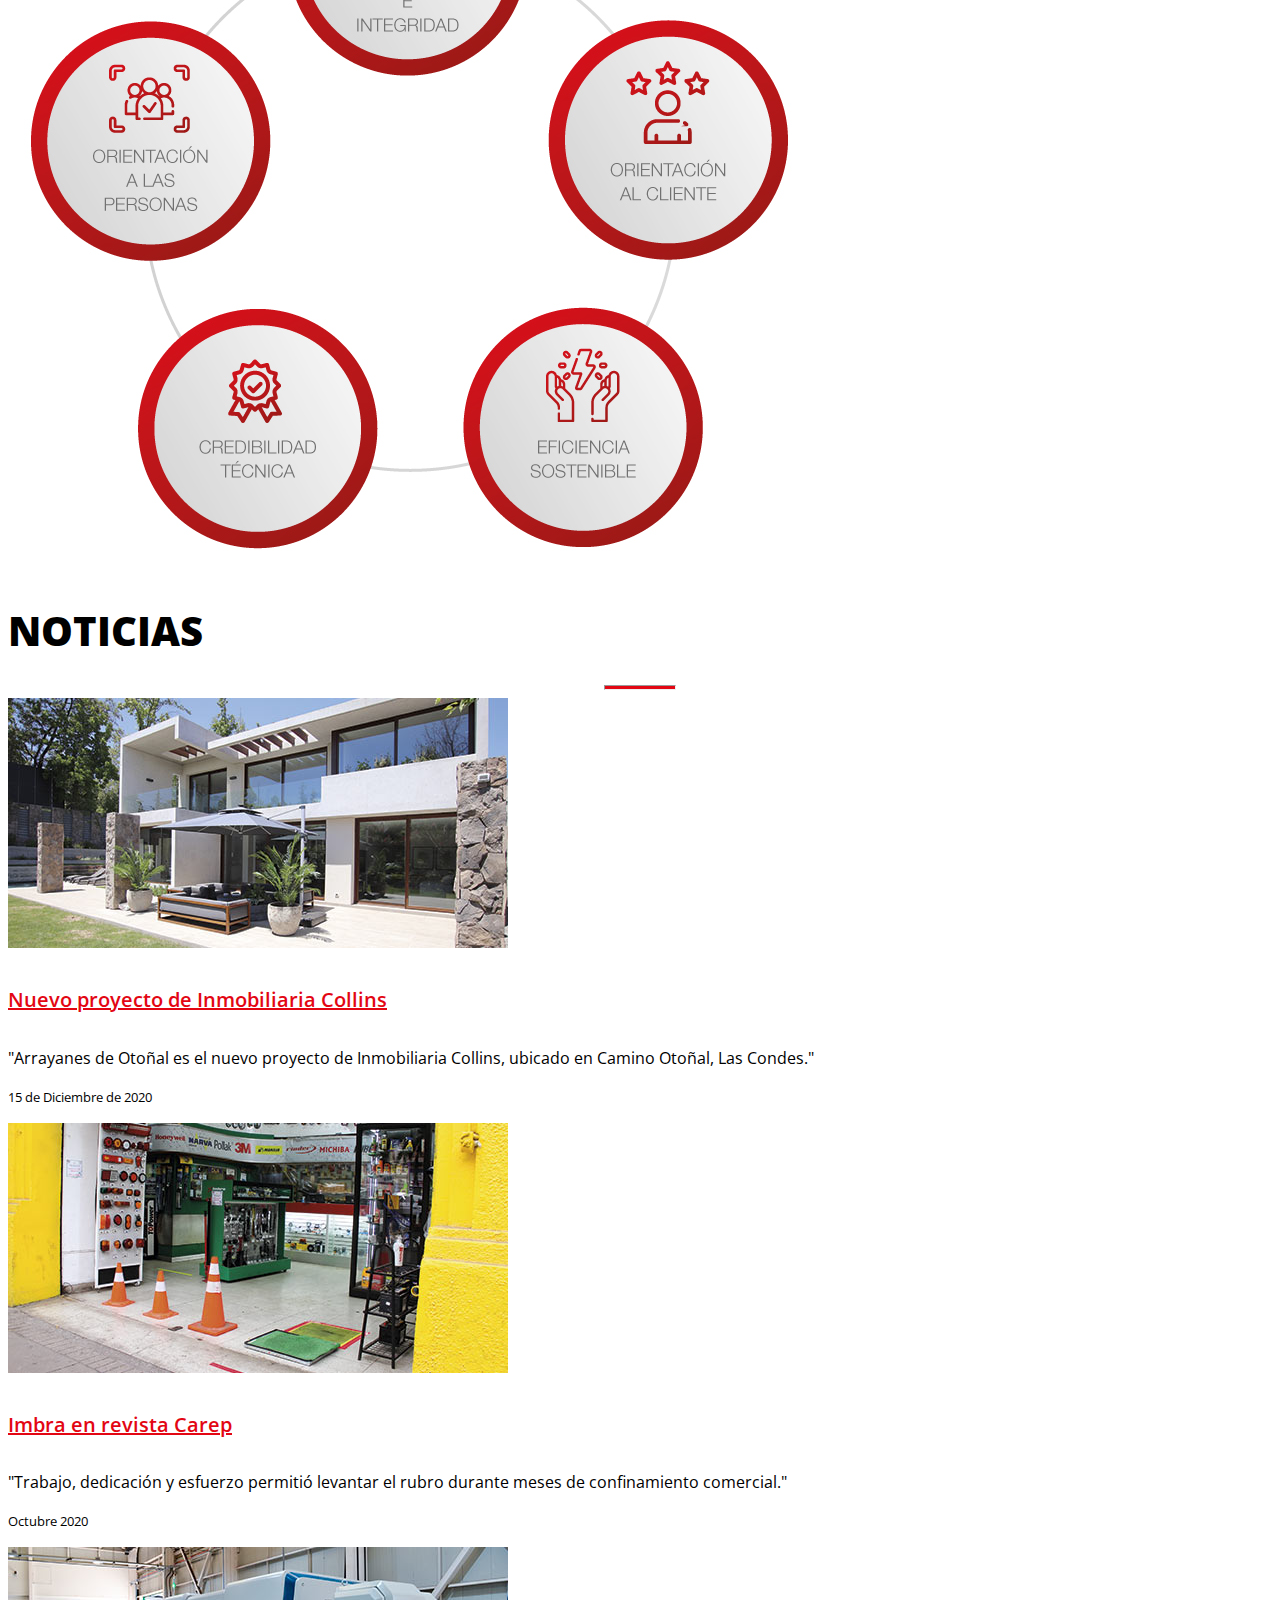
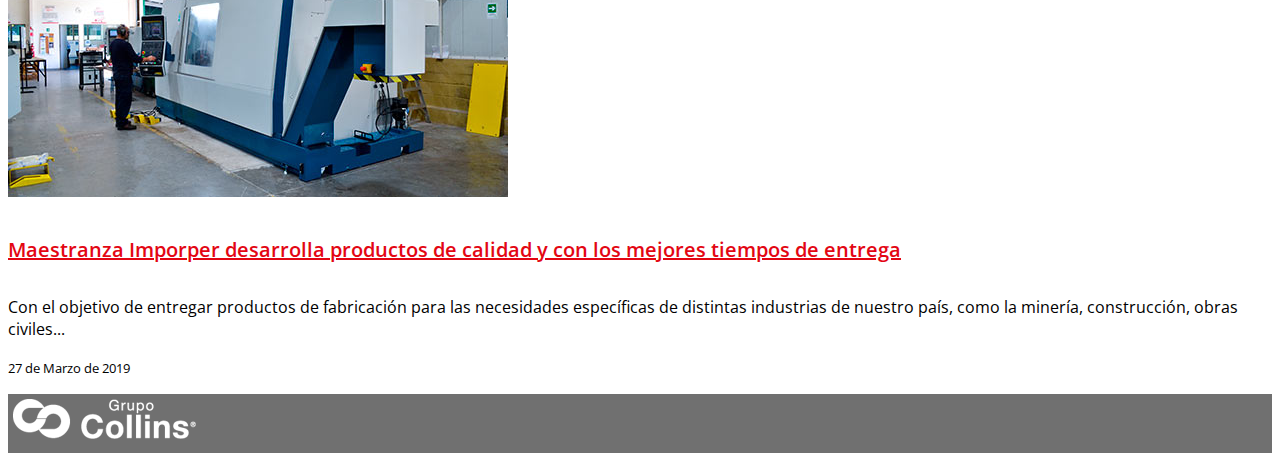
==== commit d11ae770: "Update index.html" ====
--- a/index.html
+++ b/index.html
@@ -74,7 +74,7 @@
             <div class="col-12 col-sm-12 col-md-6 col-lg-6 col-xl-6 text-left pt-4">
                 <p>Nuestos orígenes se remontan a 1938 cuando uno de los socios fundadores comenzó la importación de repuestos automotrices para un incipiente parque de vehículos americanos. Desde entonces los integrantes de este directorio no solo hemos logrado consolidar nuestros negocios, sino que siempre hemos estado atentos a las oportunidades que les ofrece el mercado, emprendiendo exitosamente en diversas áreas.</p>
             <div class="mt-5 pt-3">
-                <a href="historia-collins.html"><button type="button" class="btn btn-primary btn-md px-5">Leer más</button></a>
+                <a href="historia-collins.html"><button type="button" class="btn btn-primary btn-md px-5">Leer Más</button></a>
             </div>
             </div>
             </div>
@@ -231,4 +231,4 @@
     <!-- Mi Script -->
     <script src="js/script.js"></script>
 </body>
-</html>+</html>
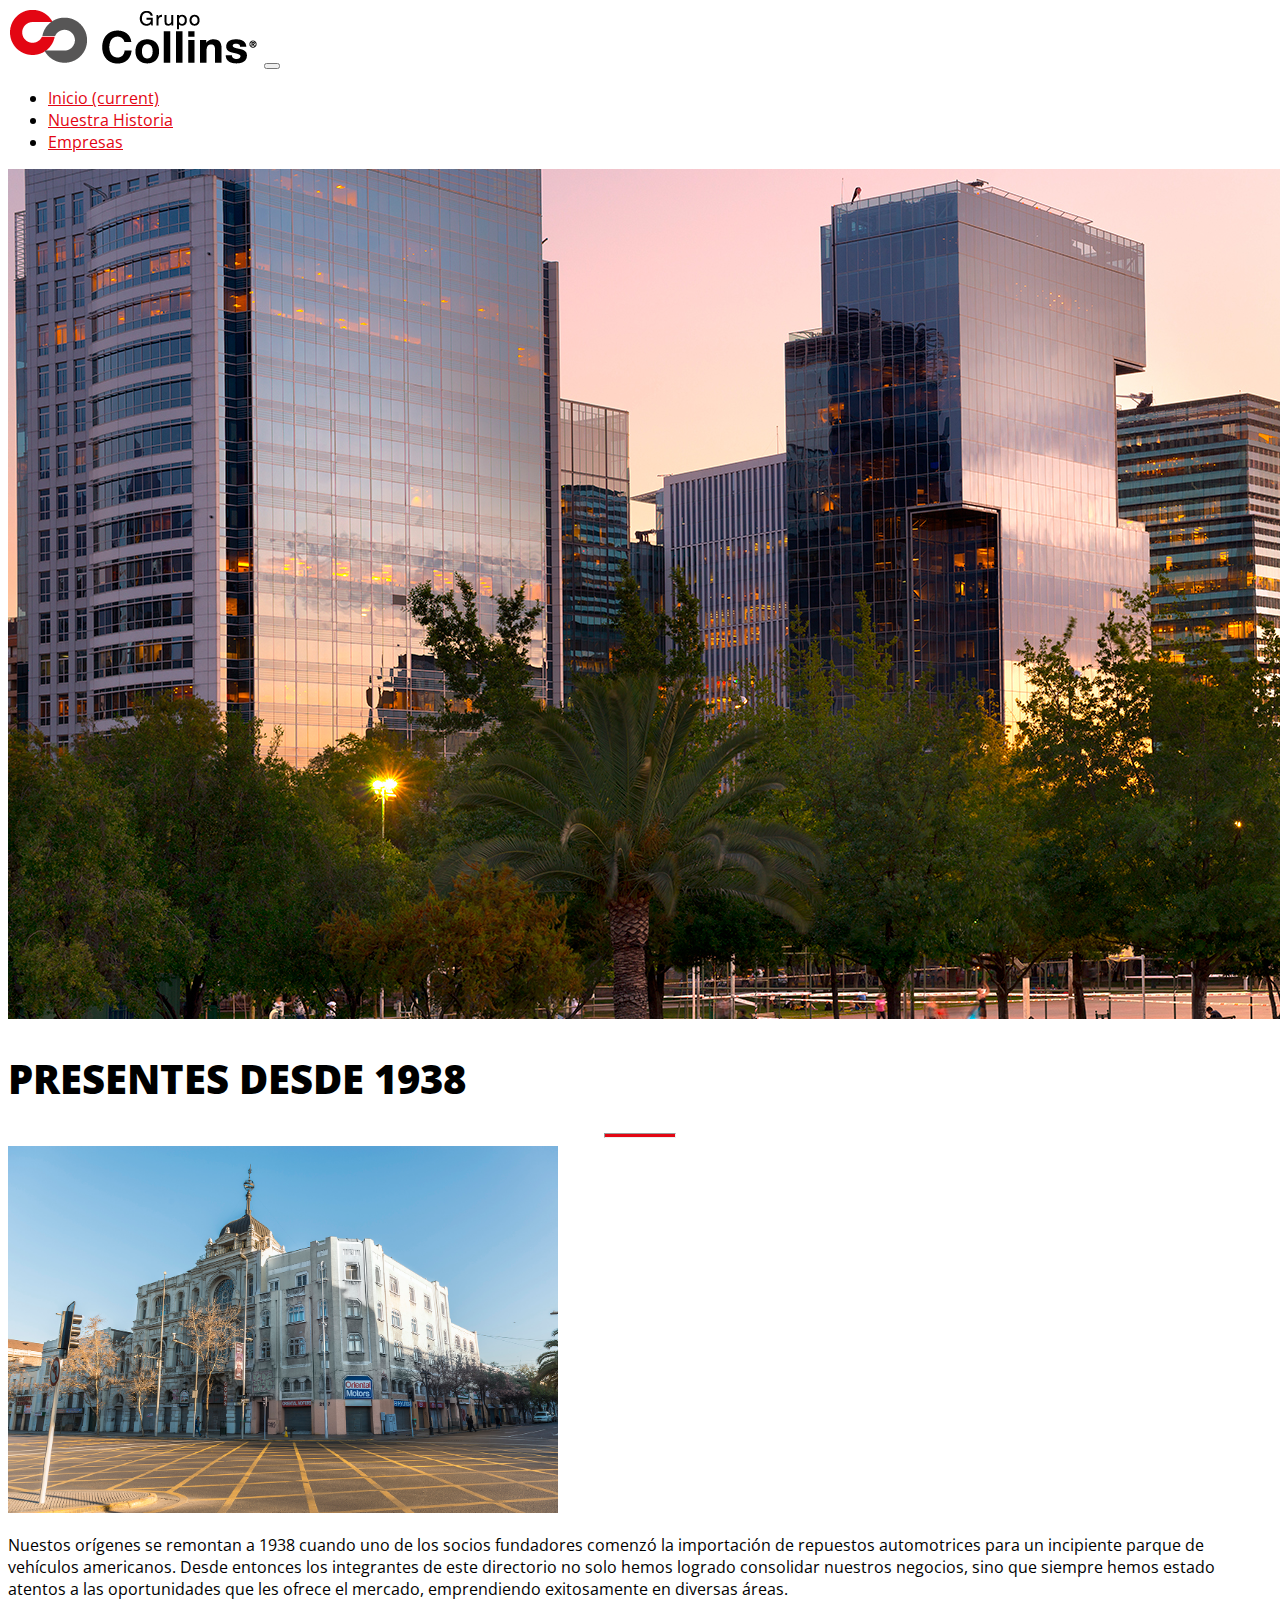
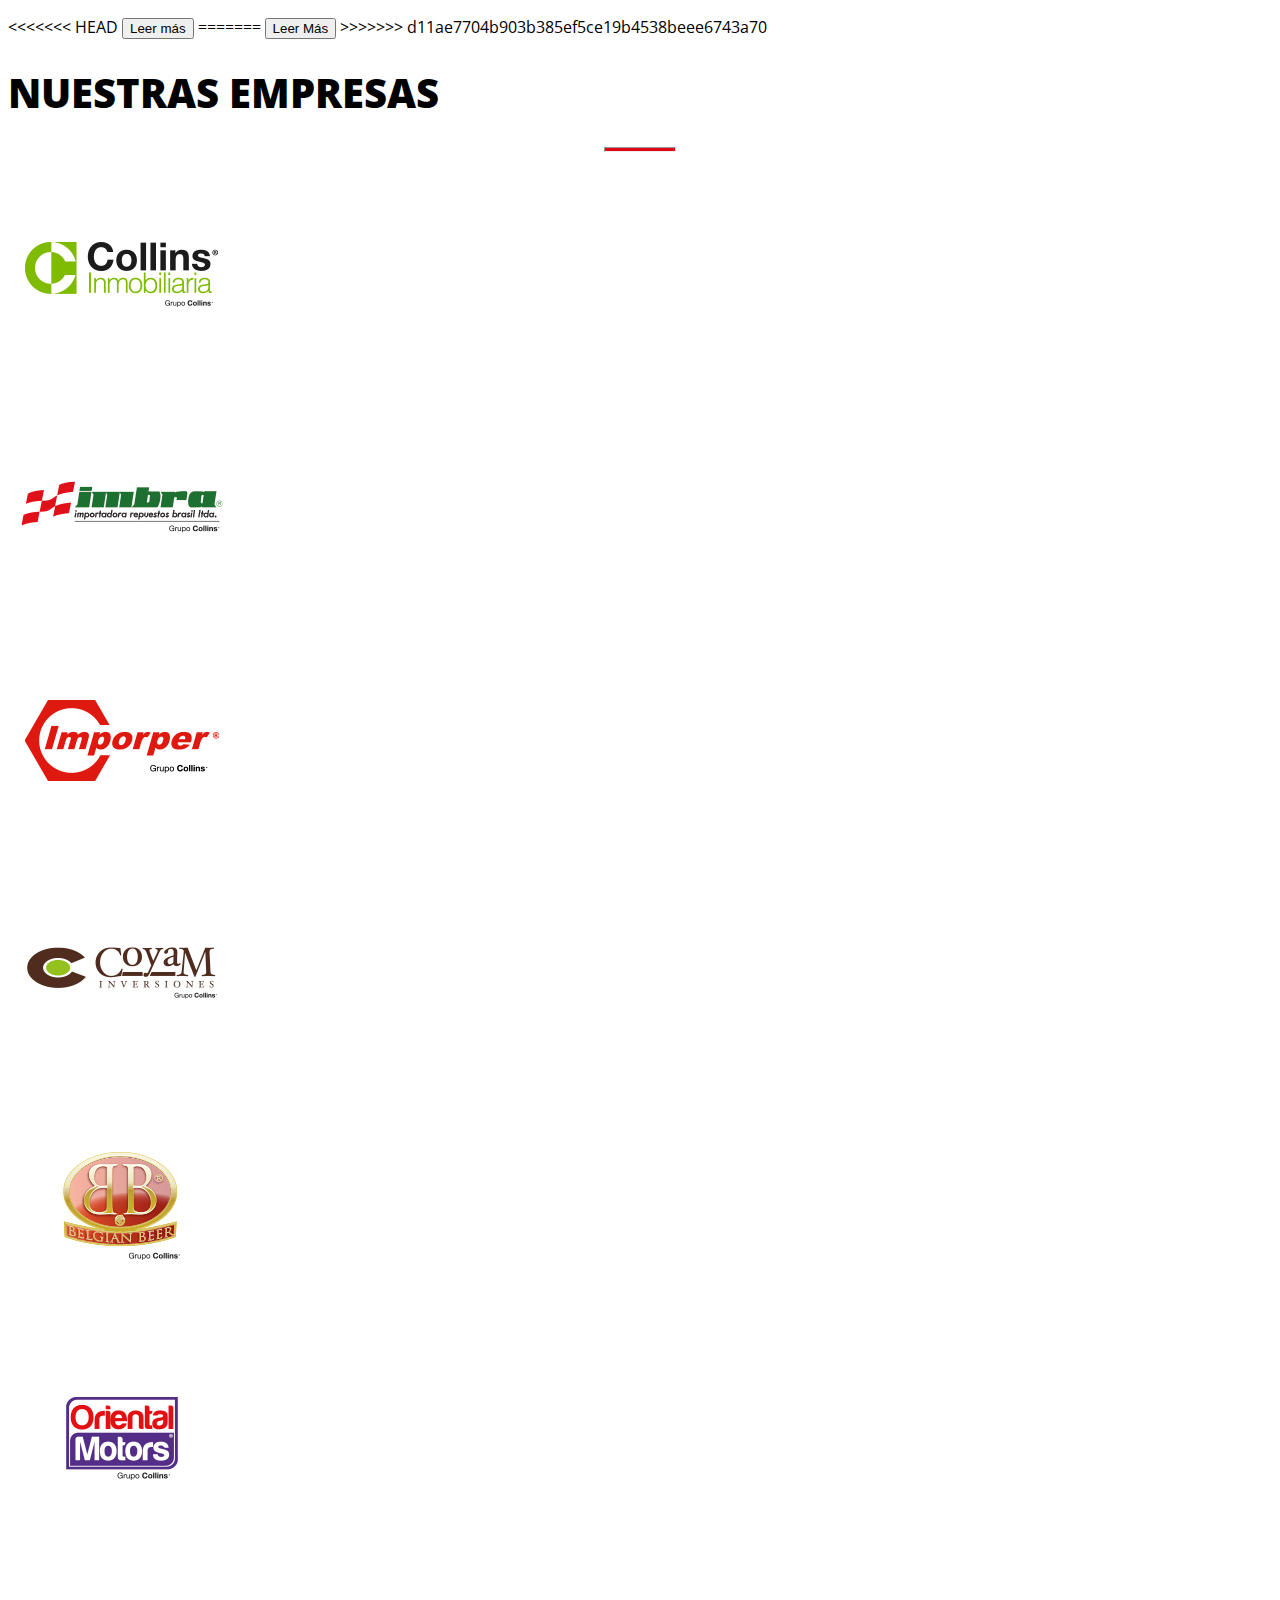
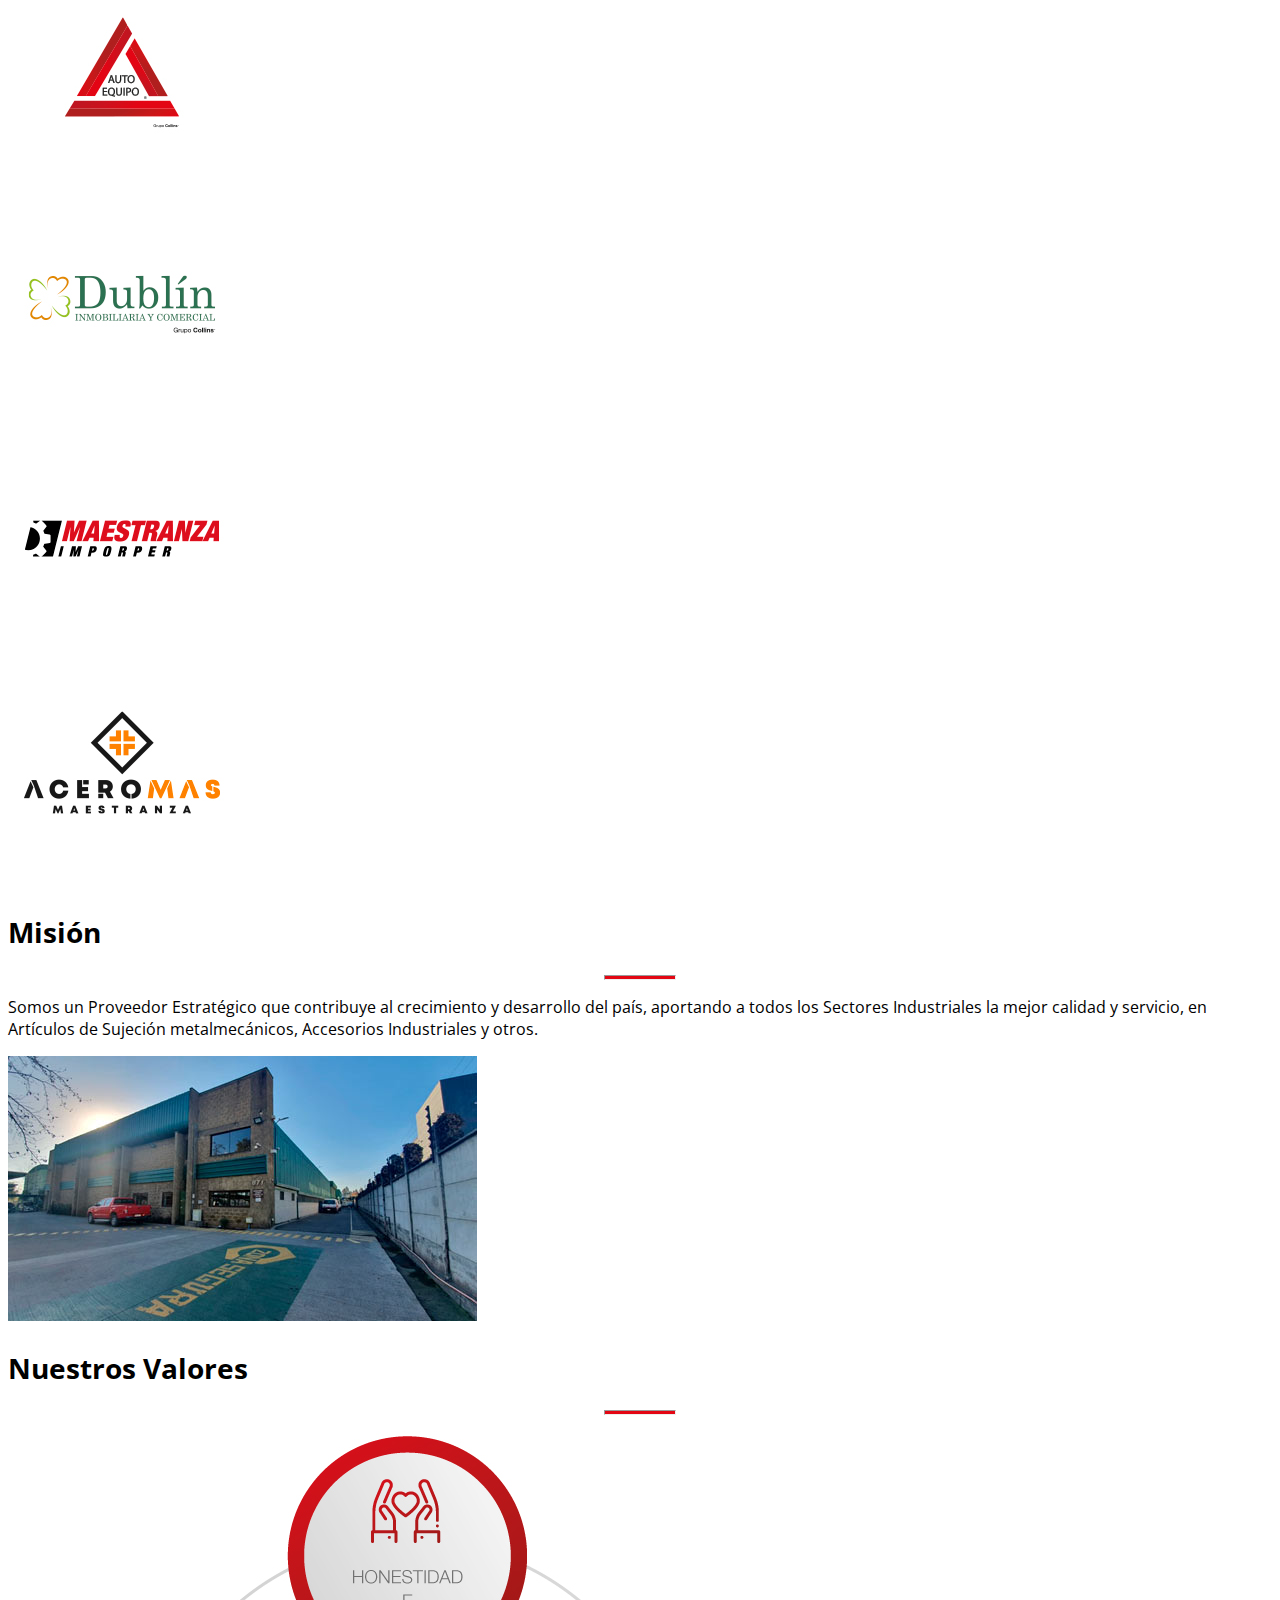
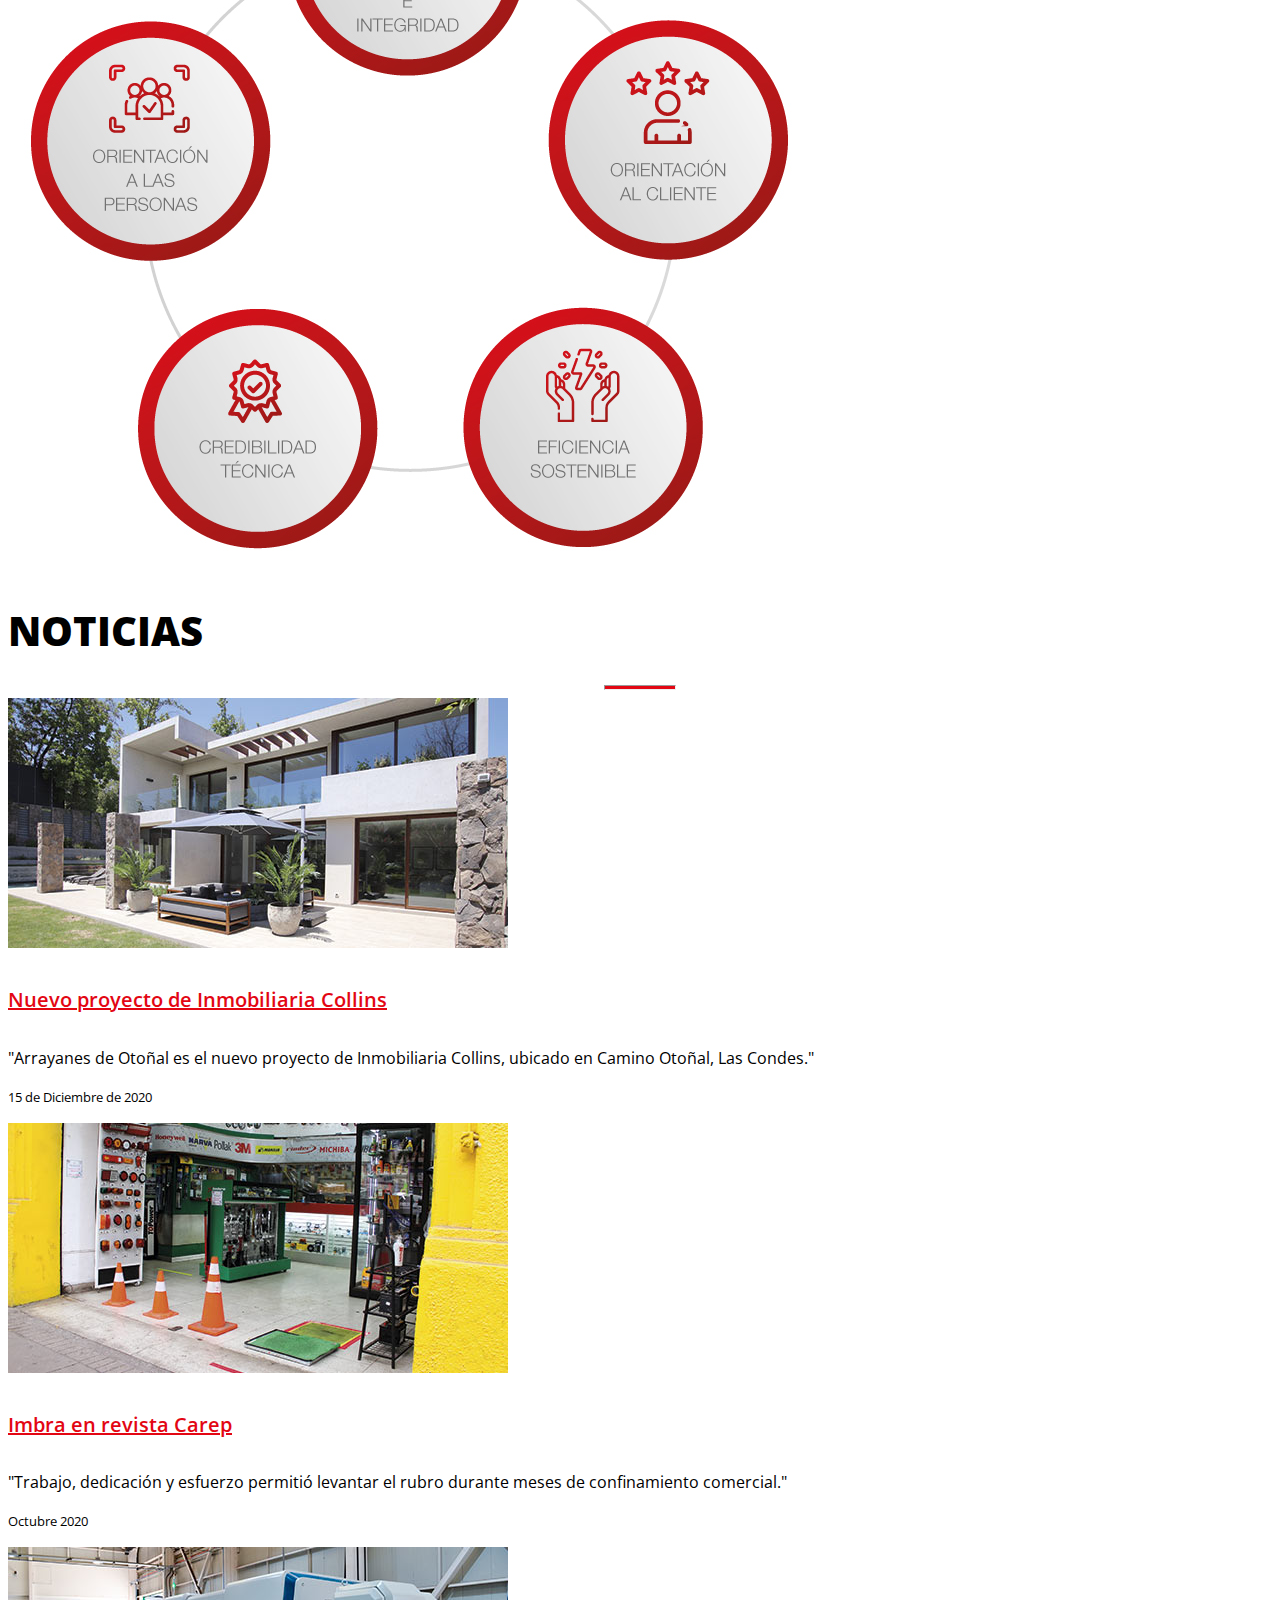
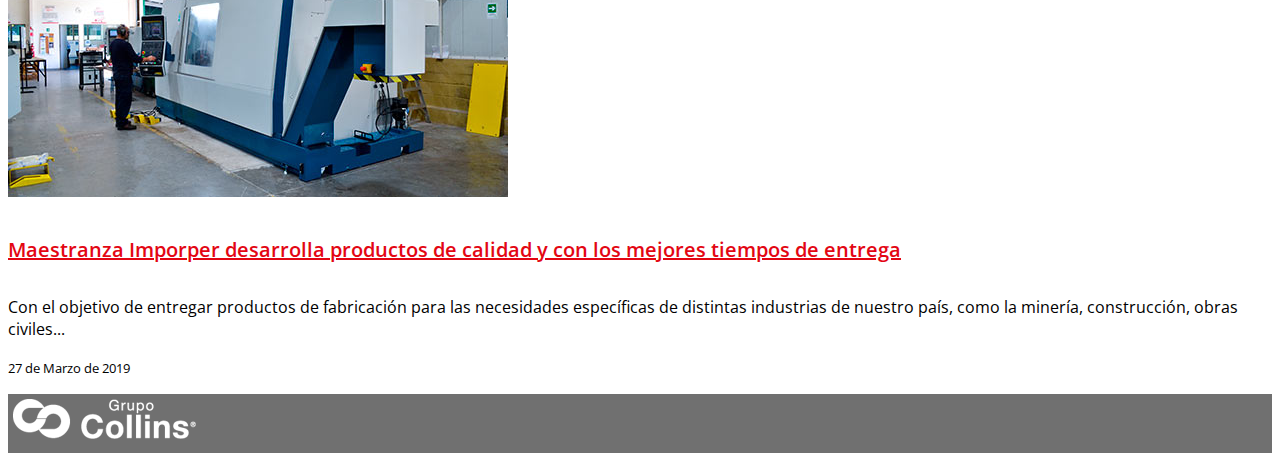
==== commit 4d535665: "actualizacion boton" ====
--- a/index.html
+++ b/index.html
@@ -74,7 +74,11 @@
             <div class="col-12 col-sm-12 col-md-6 col-lg-6 col-xl-6 text-left pt-4">
                 <p>Nuestos orígenes se remontan a 1938 cuando uno de los socios fundadores comenzó la importación de repuestos automotrices para un incipiente parque de vehículos americanos. Desde entonces los integrantes de este directorio no solo hemos logrado consolidar nuestros negocios, sino que siempre hemos estado atentos a las oportunidades que les ofrece el mercado, emprendiendo exitosamente en diversas áreas.</p>
             <div class="mt-5 pt-3">
+<<<<<<< HEAD
+                <a href="historia-collins.html"><button type="button" class="btn btn-primary btn-md px-5">Leer más</button></a>
+=======
                 <a href="historia-collins.html"><button type="button" class="btn btn-primary btn-md px-5">Leer Más</button></a>
+>>>>>>> d11ae7704b903b385ef5ce19b4538beee6743a70
             </div>
             </div>
             </div>
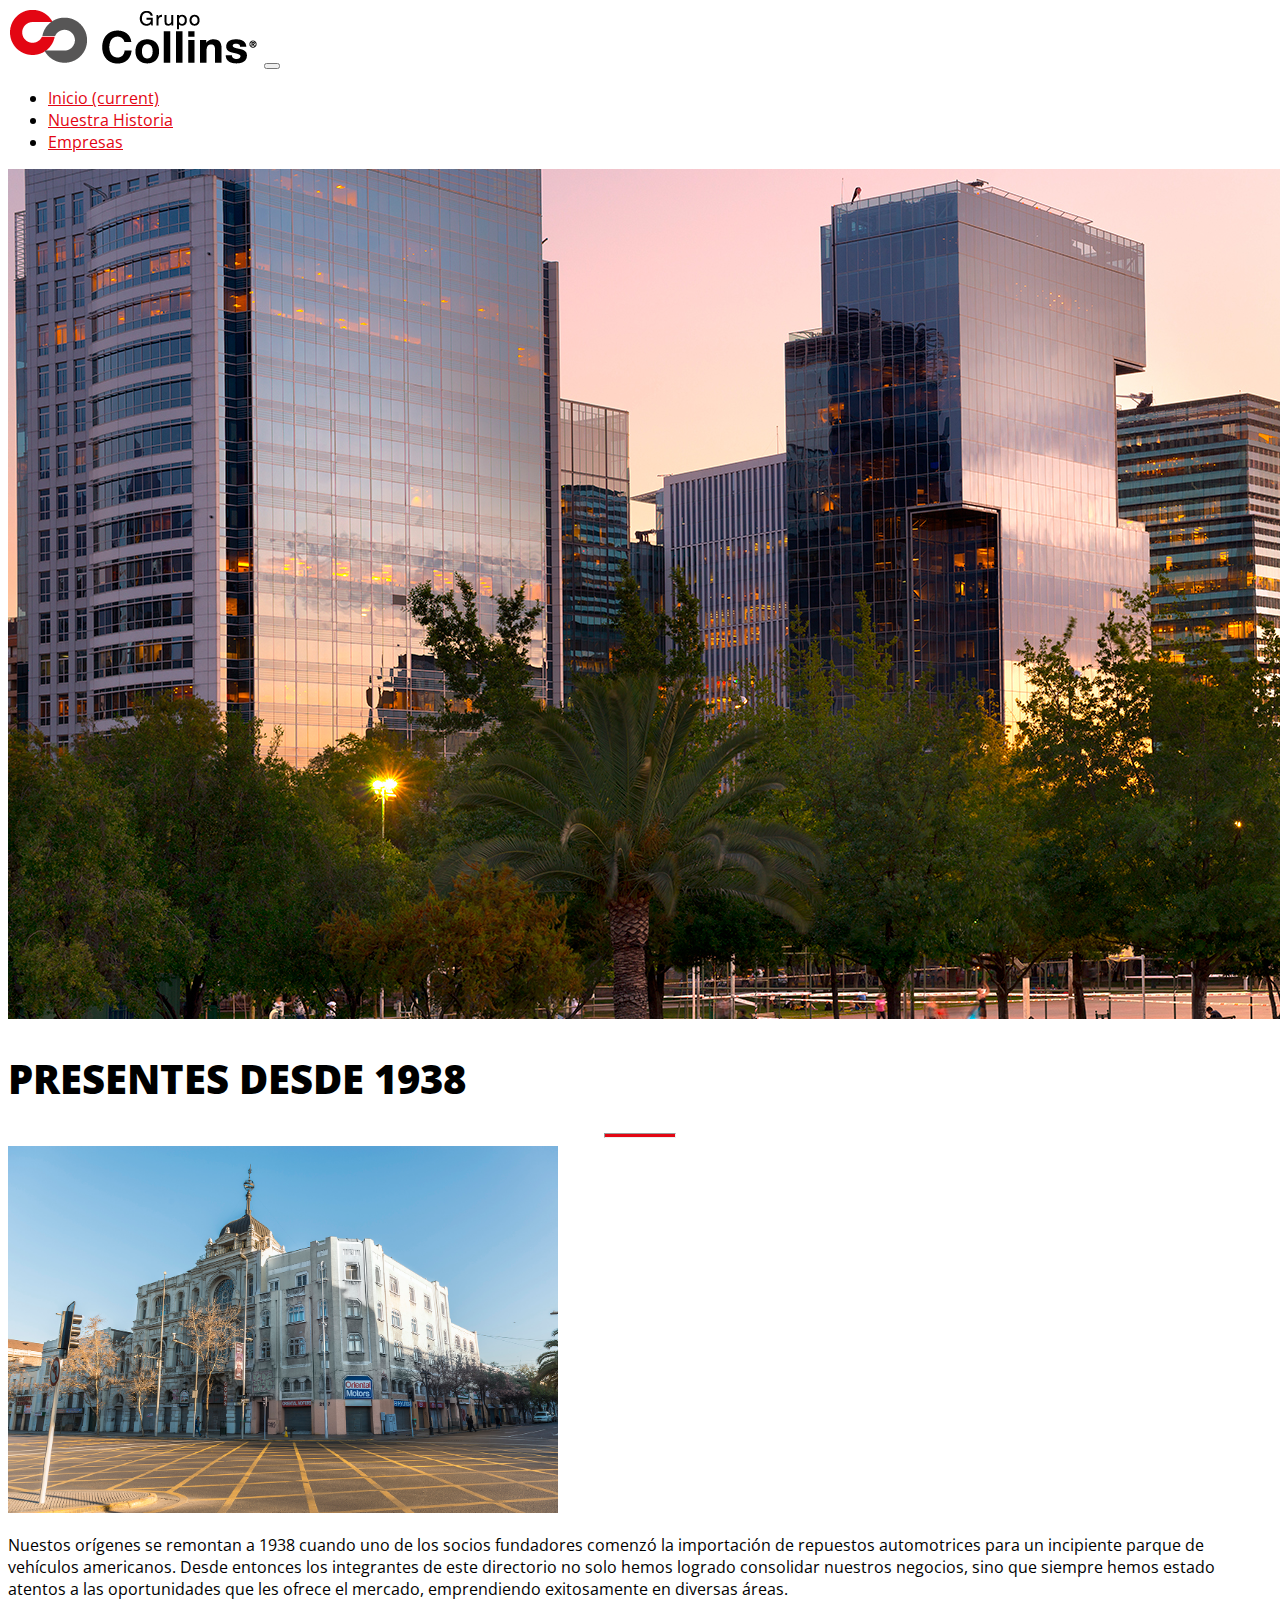
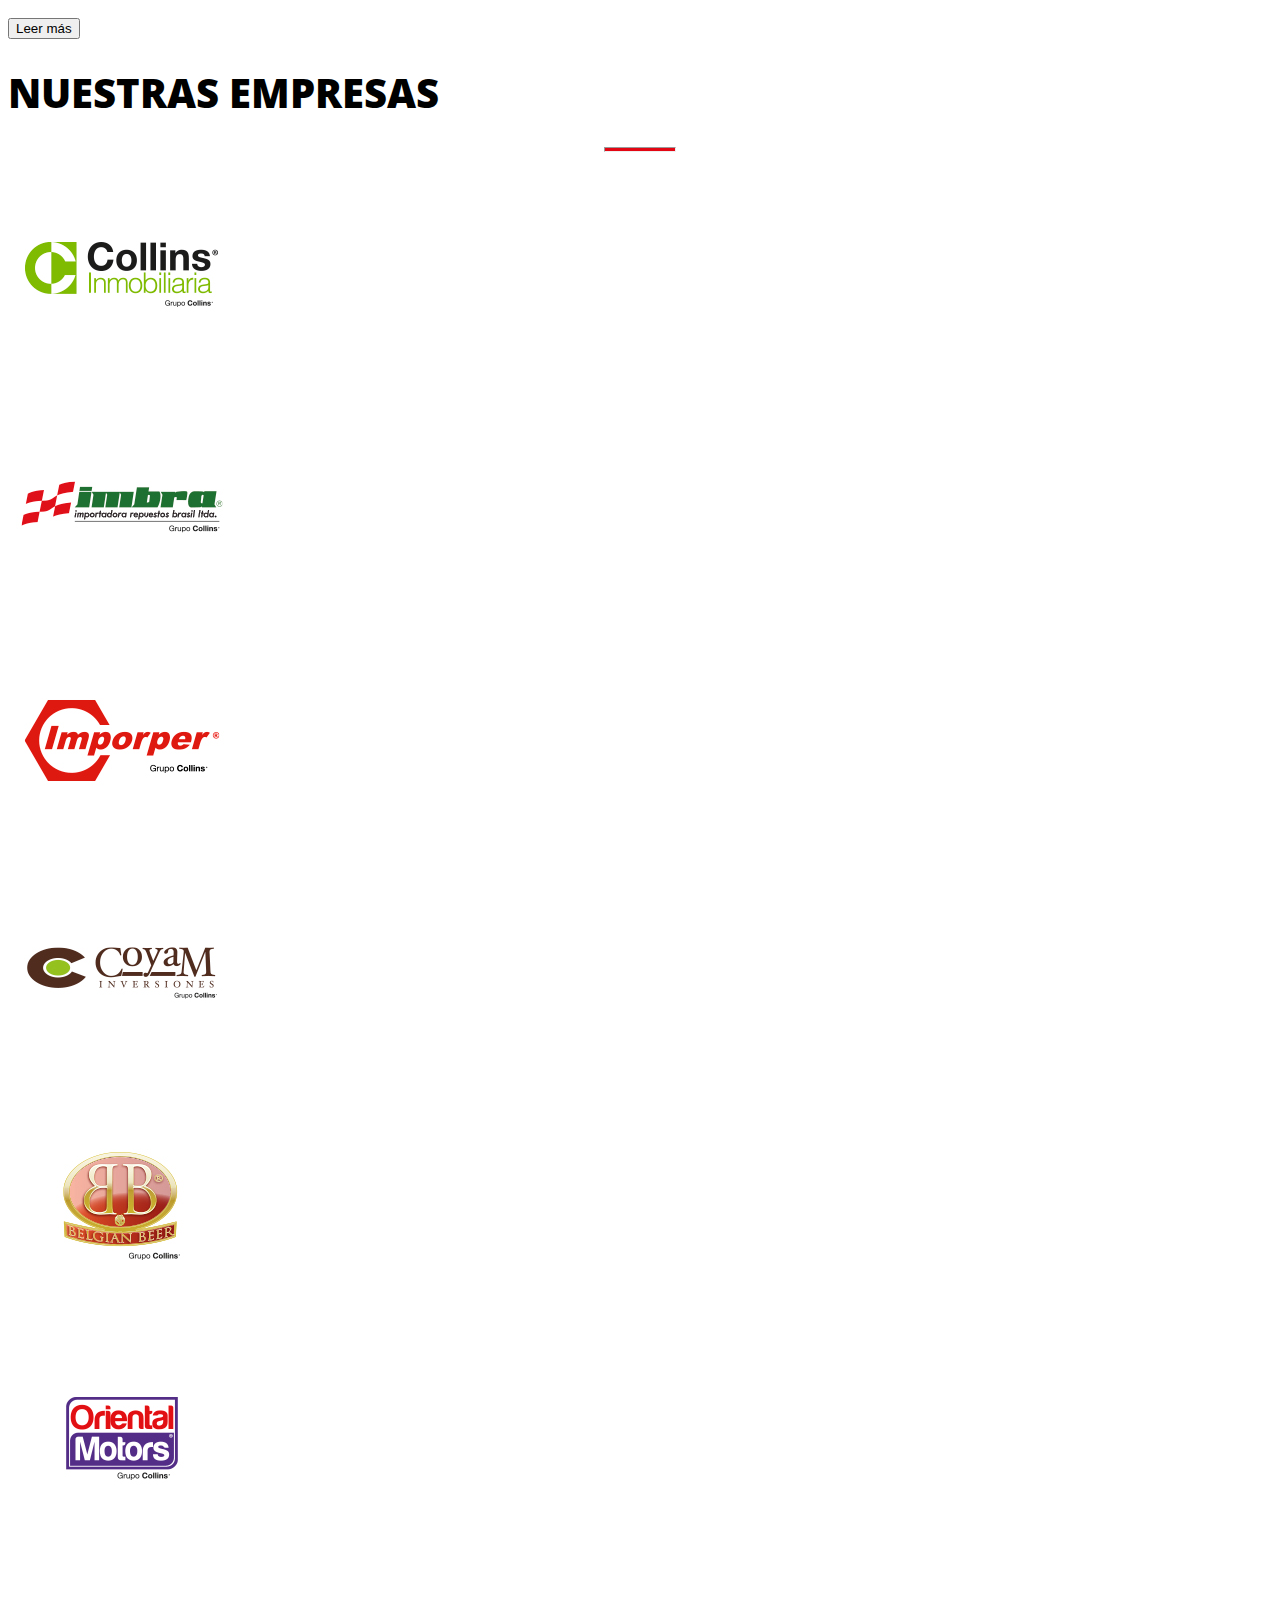
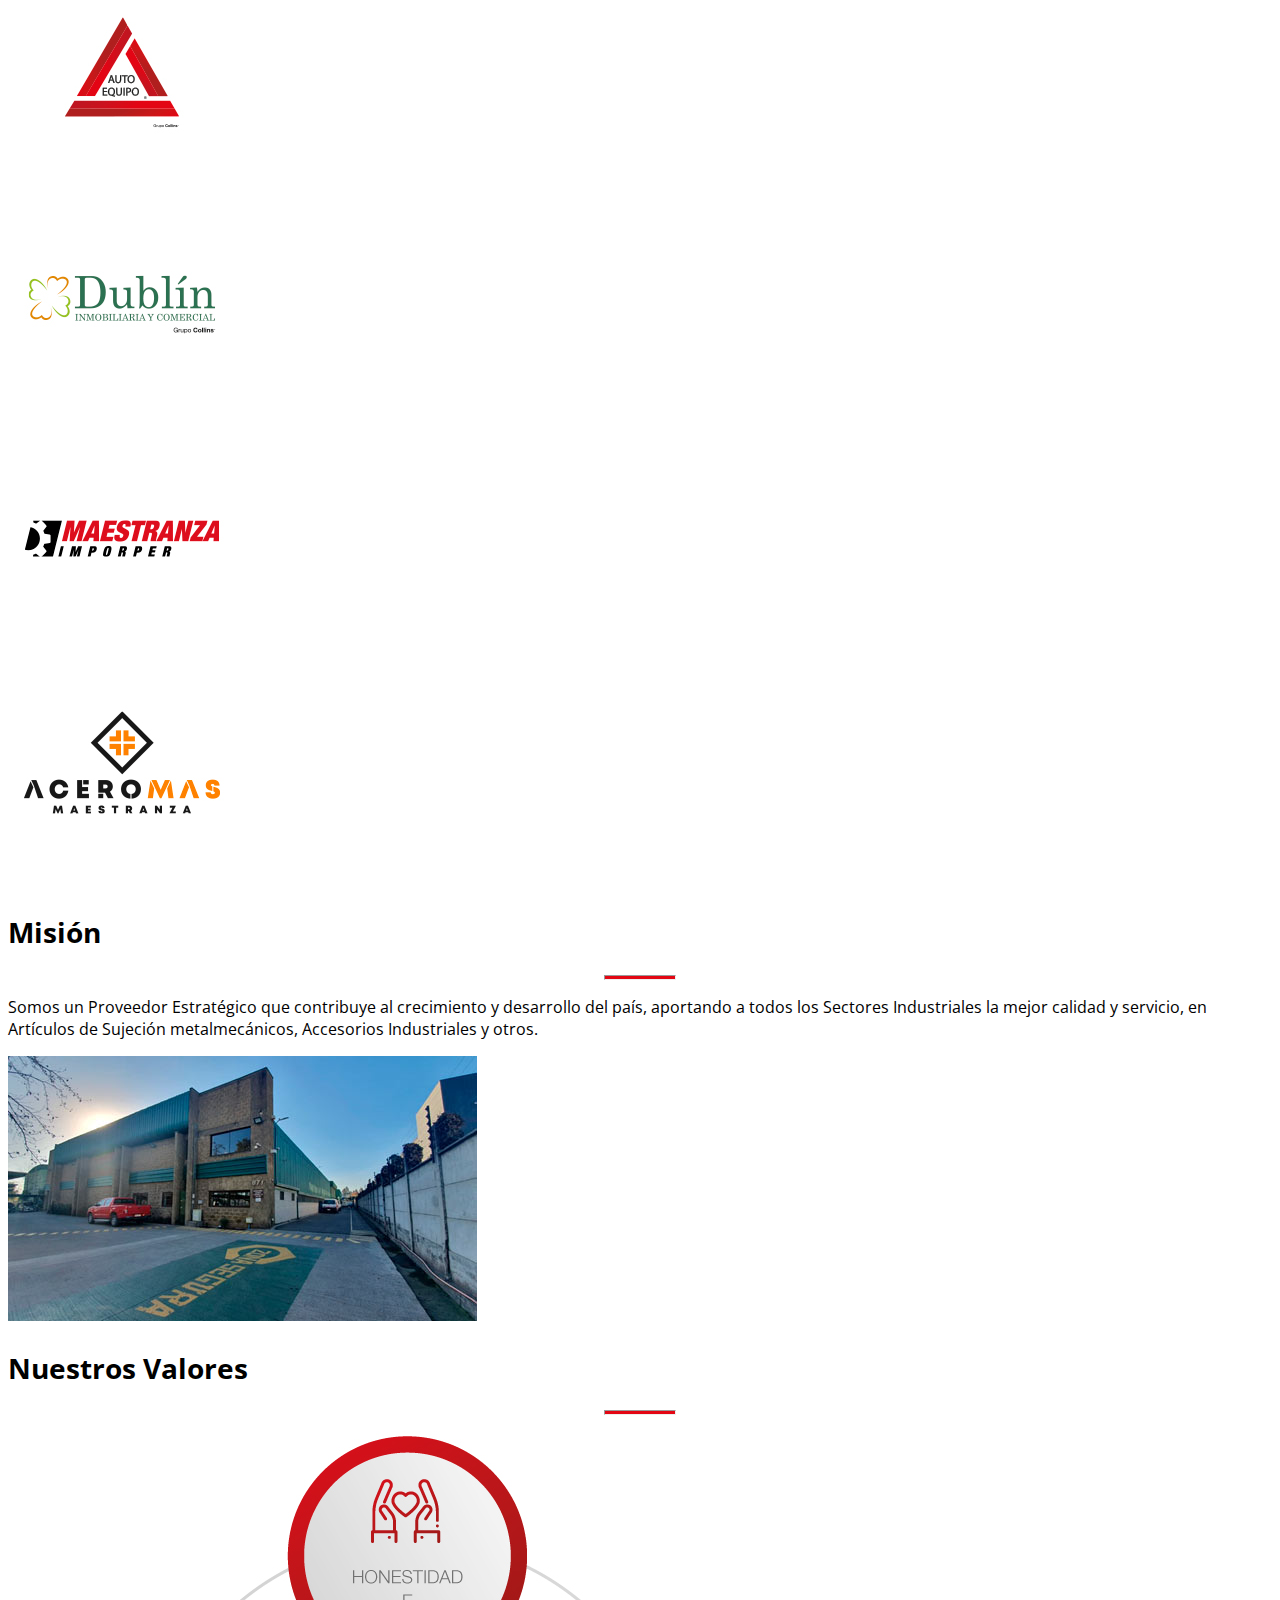
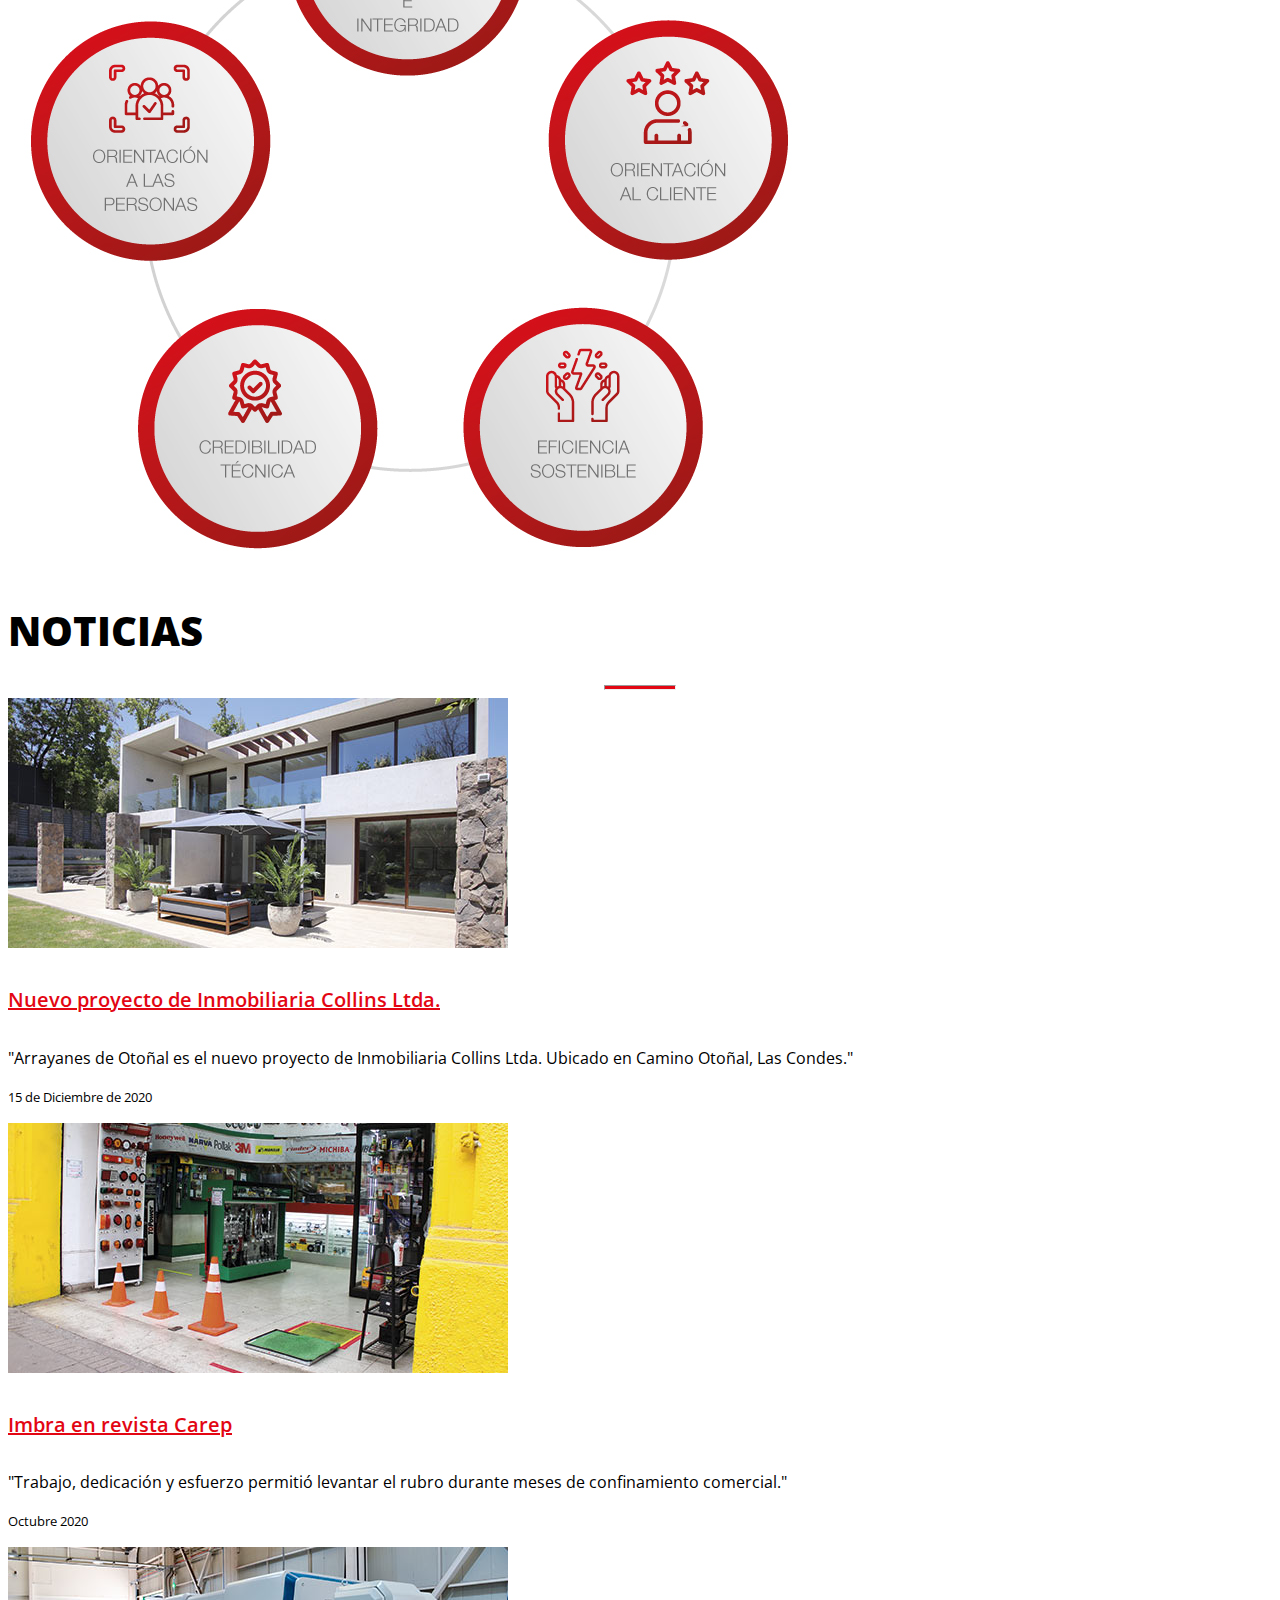
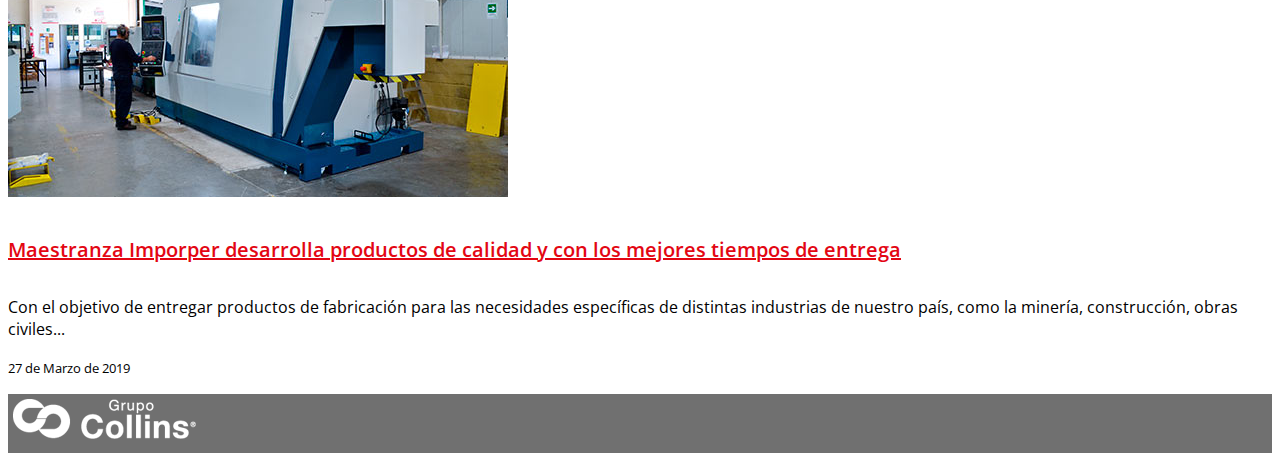
==== commit 063eefba: "Actualizacion inmobiliaria collins" ====
--- a/index.html
+++ b/index.html
@@ -74,11 +74,8 @@
             <div class="col-12 col-sm-12 col-md-6 col-lg-6 col-xl-6 text-left pt-4">
                 <p>Nuestos orígenes se remontan a 1938 cuando uno de los socios fundadores comenzó la importación de repuestos automotrices para un incipiente parque de vehículos americanos. Desde entonces los integrantes de este directorio no solo hemos logrado consolidar nuestros negocios, sino que siempre hemos estado atentos a las oportunidades que les ofrece el mercado, emprendiendo exitosamente en diversas áreas.</p>
             <div class="mt-5 pt-3">
-<<<<<<< HEAD
+
                 <a href="historia-collins.html"><button type="button" class="btn btn-primary btn-md px-5">Leer más</button></a>
-=======
-                <a href="historia-collins.html"><button type="button" class="btn btn-primary btn-md px-5">Leer Más</button></a>
->>>>>>> d11ae7704b903b385ef5ce19b4538beee6743a70
             </div>
             </div>
             </div>
@@ -178,8 +175,8 @@
                         <a href="http://www.icollins.cl/proyectos/arrayanes/" target="_blank">
                             <img src="img/proyecto_arrayanes.jpg" class="card-img-top" alt="Fotografía Modelo casa Proyecto Arrayanes de Inmobiliaria Collins ubicado en Las Condes">
                       <div class="card-body">
-                        <h5 class="card-title">Nuevo proyecto de Inmobiliaria Collins</h5></a>
-                        <p class="card-text">"Arrayanes de Otoñal es el nuevo proyecto de Inmobiliaria Collins, ubicado en Camino Otoñal, Las Condes."</p>
+                        <h5 class="card-title">Nuevo proyecto de Inmobiliaria Collins Ltda.</h5></a>
+                        <p class="card-text">"Arrayanes de Otoñal es el nuevo proyecto de Inmobiliaria Collins Ltda. Ubicado en Camino Otoñal, Las Condes."</p>
                         <p class="card-text"><small class="text-muted">15 de Diciembre de 2020</small></p>
                       </div>
                     </div>
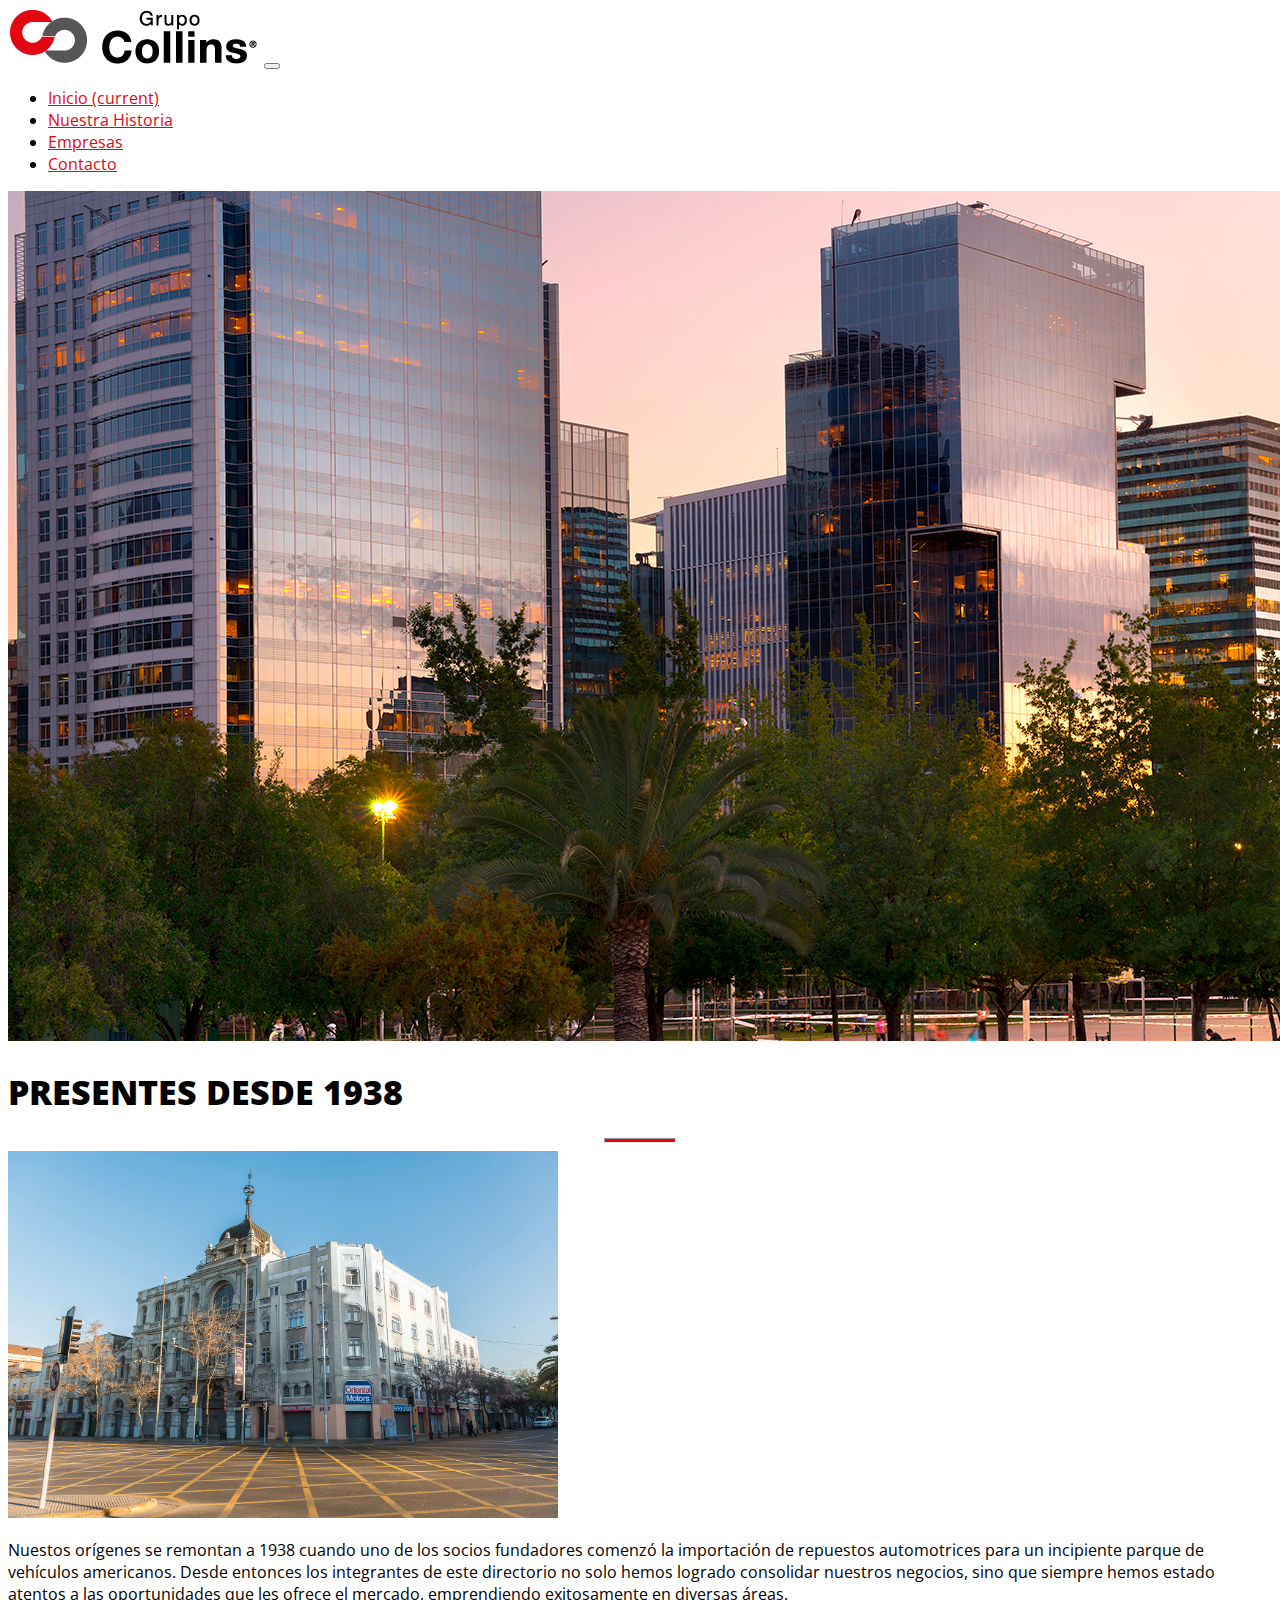
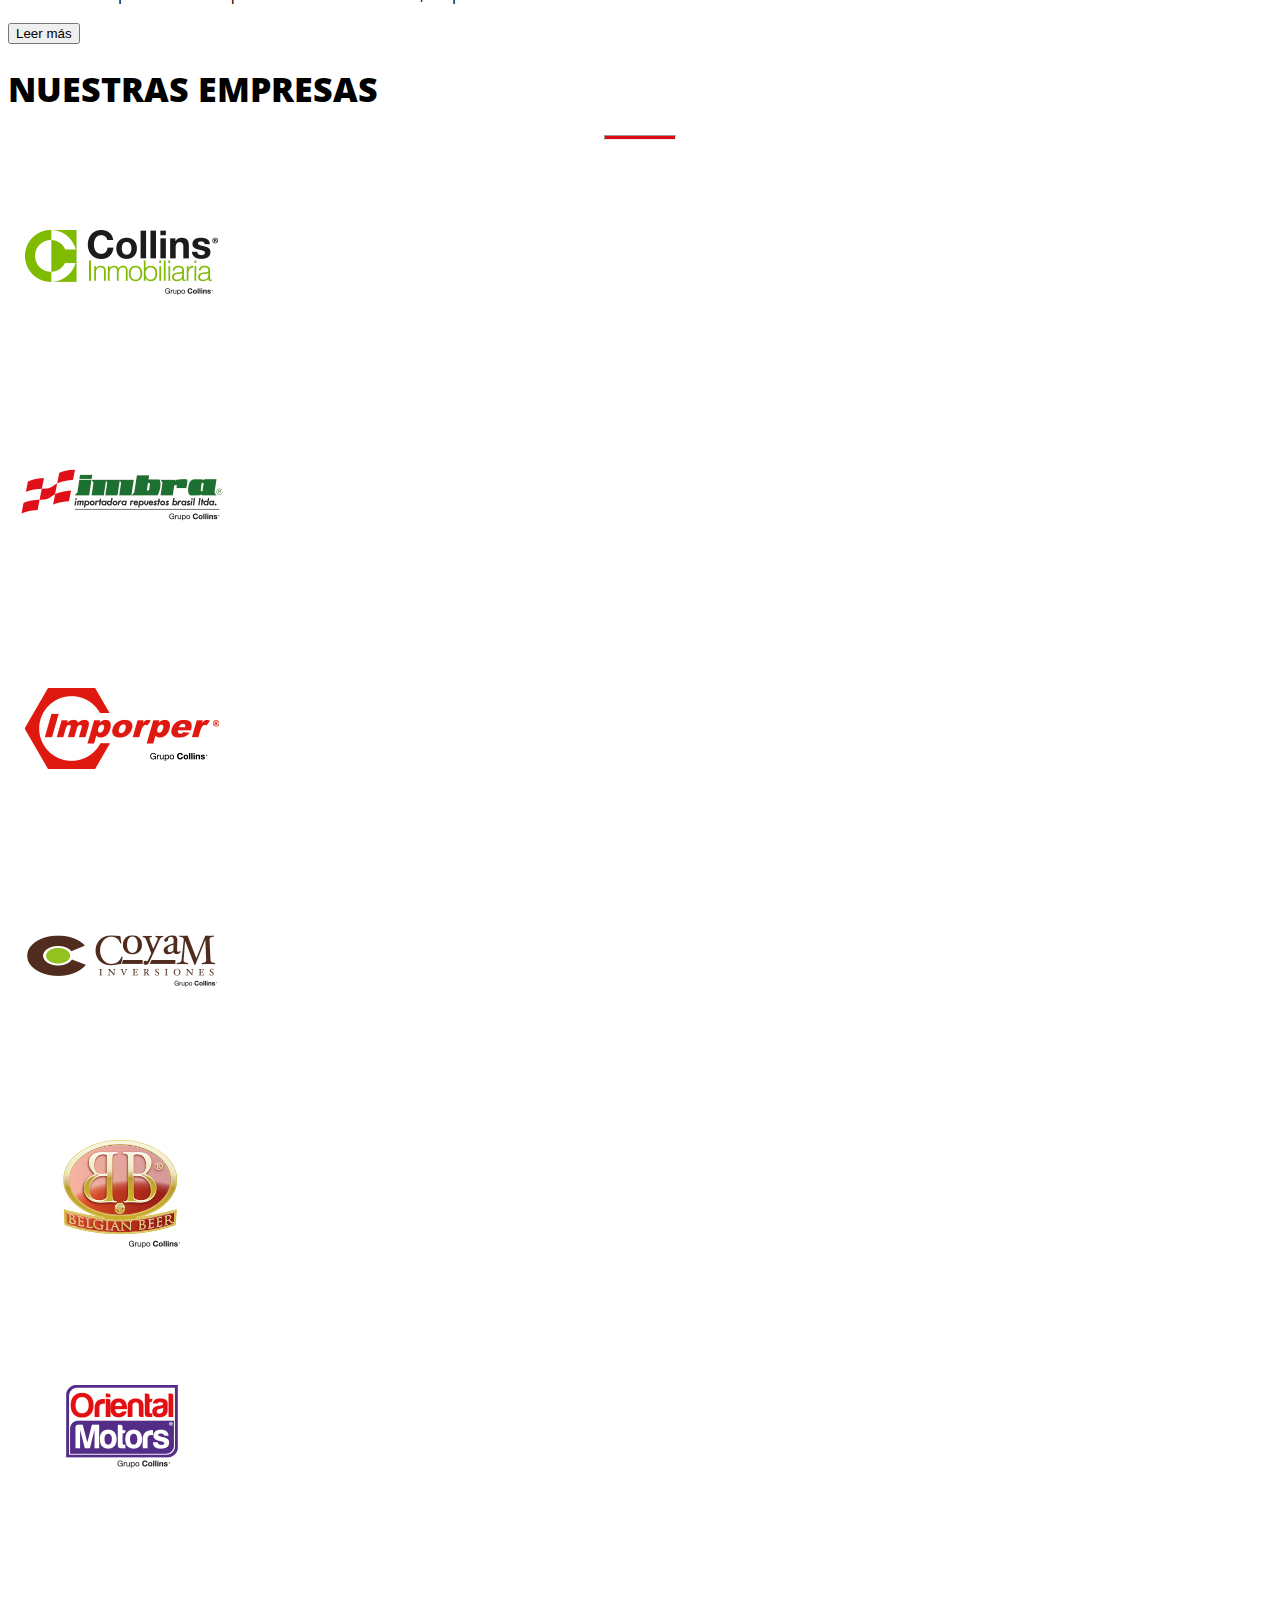
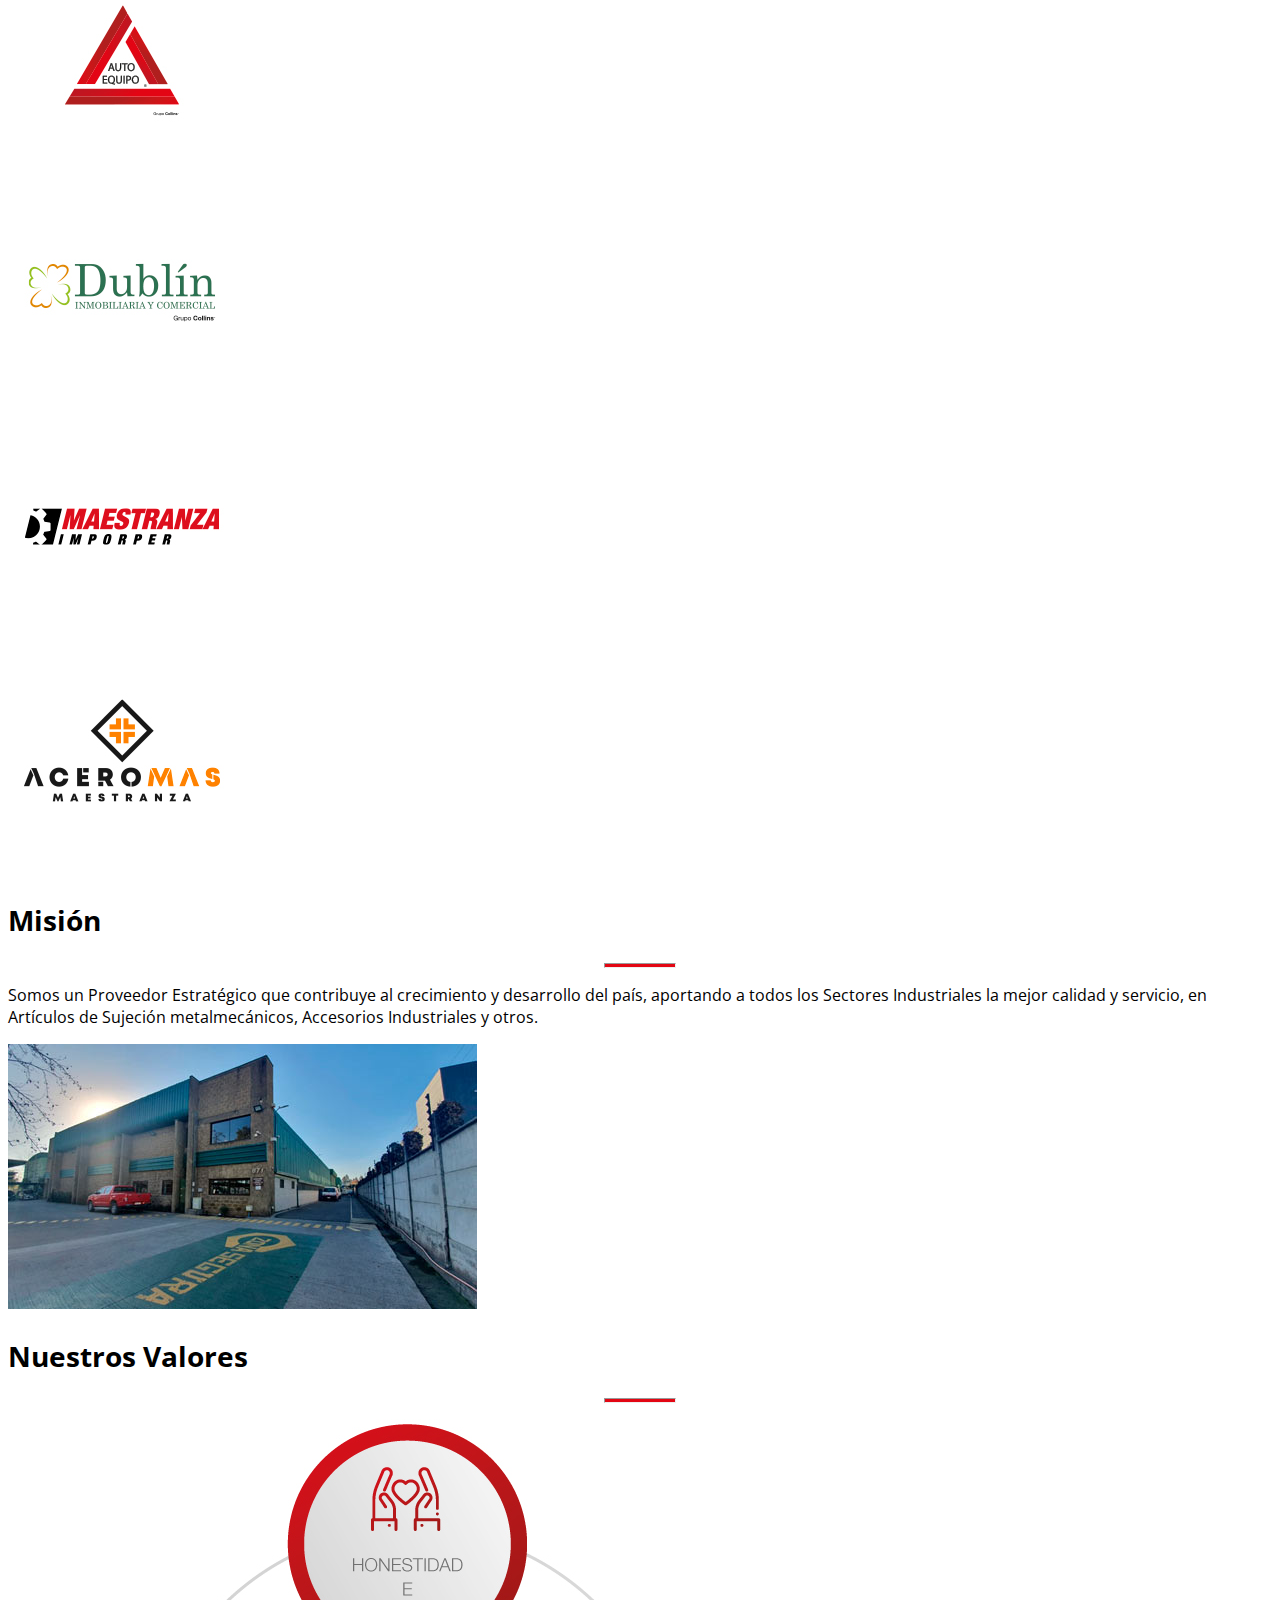
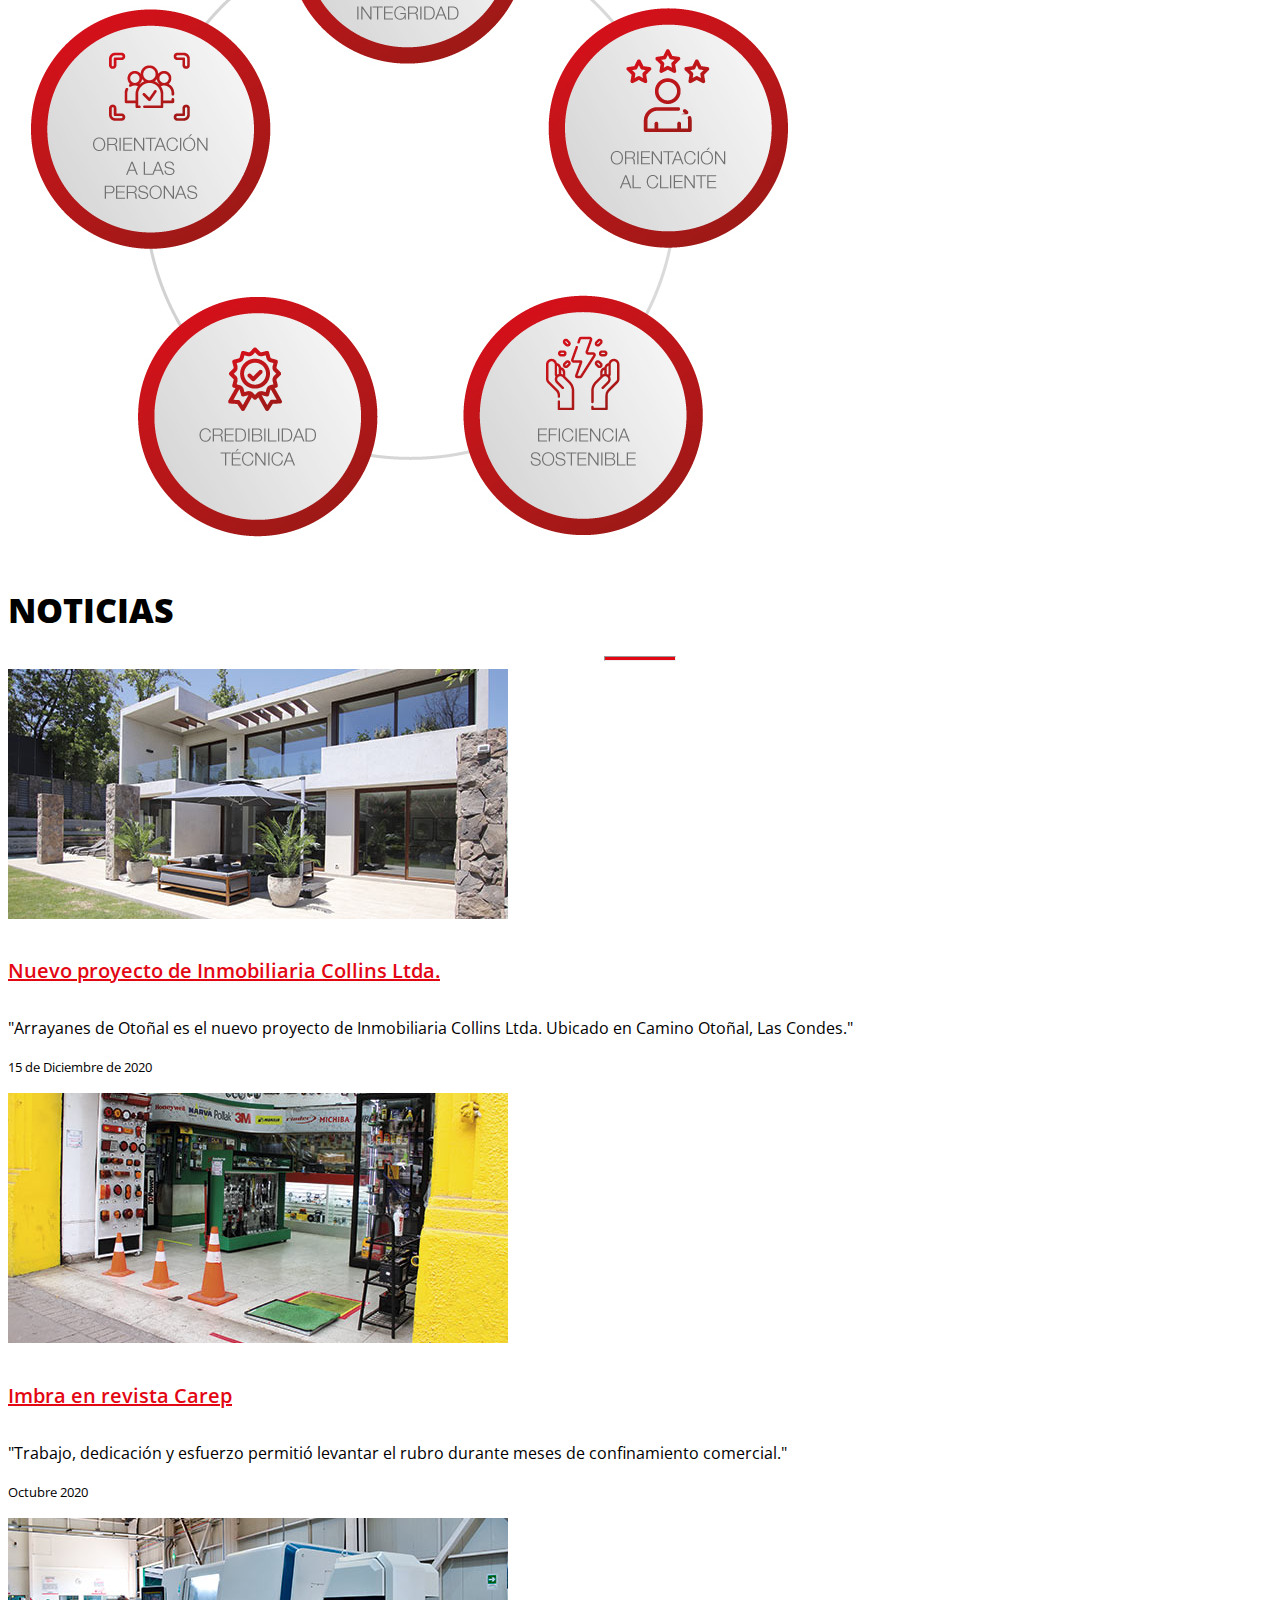
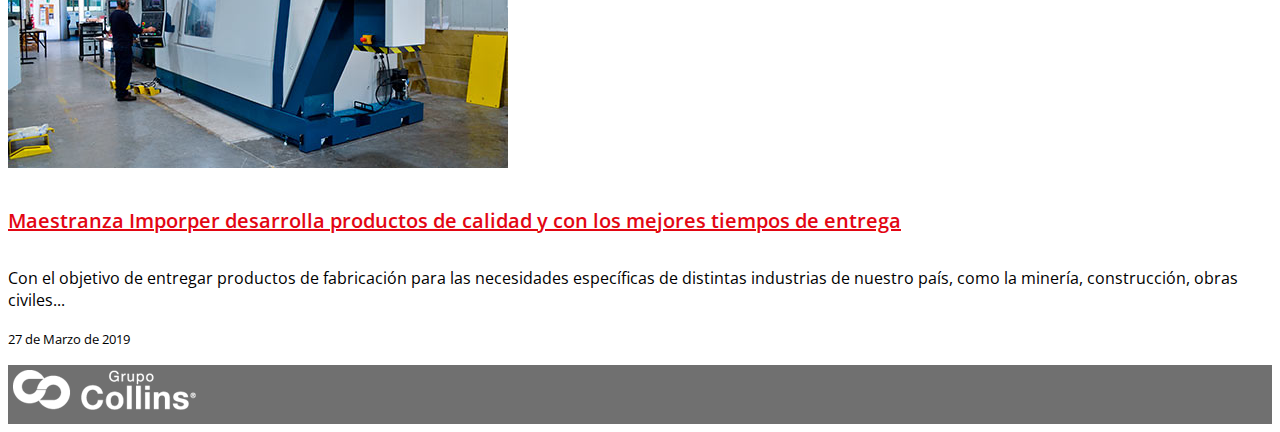
==== commit 959cca93: "añadir página de contacto" ====
--- a/index.html
+++ b/index.html
@@ -27,7 +27,7 @@
     <!-- Inicio Menú -->
     <nav class="navbar navbar-expand-lg navbar-light bg-light shadow p-3 mb-3 bg-white rounded fixed-top">
         <div class="container">
-        <a class="navbar-brand" href="#"><img src="logo_gcollins.png" alt="Logo Grupo Collins"></a>
+        <a class="navbar-brand" href="index.html"><img src="logo_gcollins.png" alt="Logo Grupo Collins"></a>
         <button class="navbar-toggler" type="button" data-toggle="collapse" data-target="#navbarNav" aria-controls="navbarNav" aria-expanded="false" aria-label="Toggle navigation">
           <span class="navbar-toggler-icon"></span>
         </button>
@@ -42,6 +42,9 @@
             <li class="nav-item">
               <a class="nav-link" href="#empresas">Empresas</a>
             </li>
+            <li class="nav-item">
+                <a class="nav-link" href="contacto.html">Contacto</a>
+              </li>
           </ul>
         </div>
         </div>
--- a/css/style.css
+++ b/css/style.css
@@ -3,7 +3,7 @@
 }
 
 h1 {
-    font-size: 40px;
+    font-size: 34px;
     font-weight: 800;
 }
 
